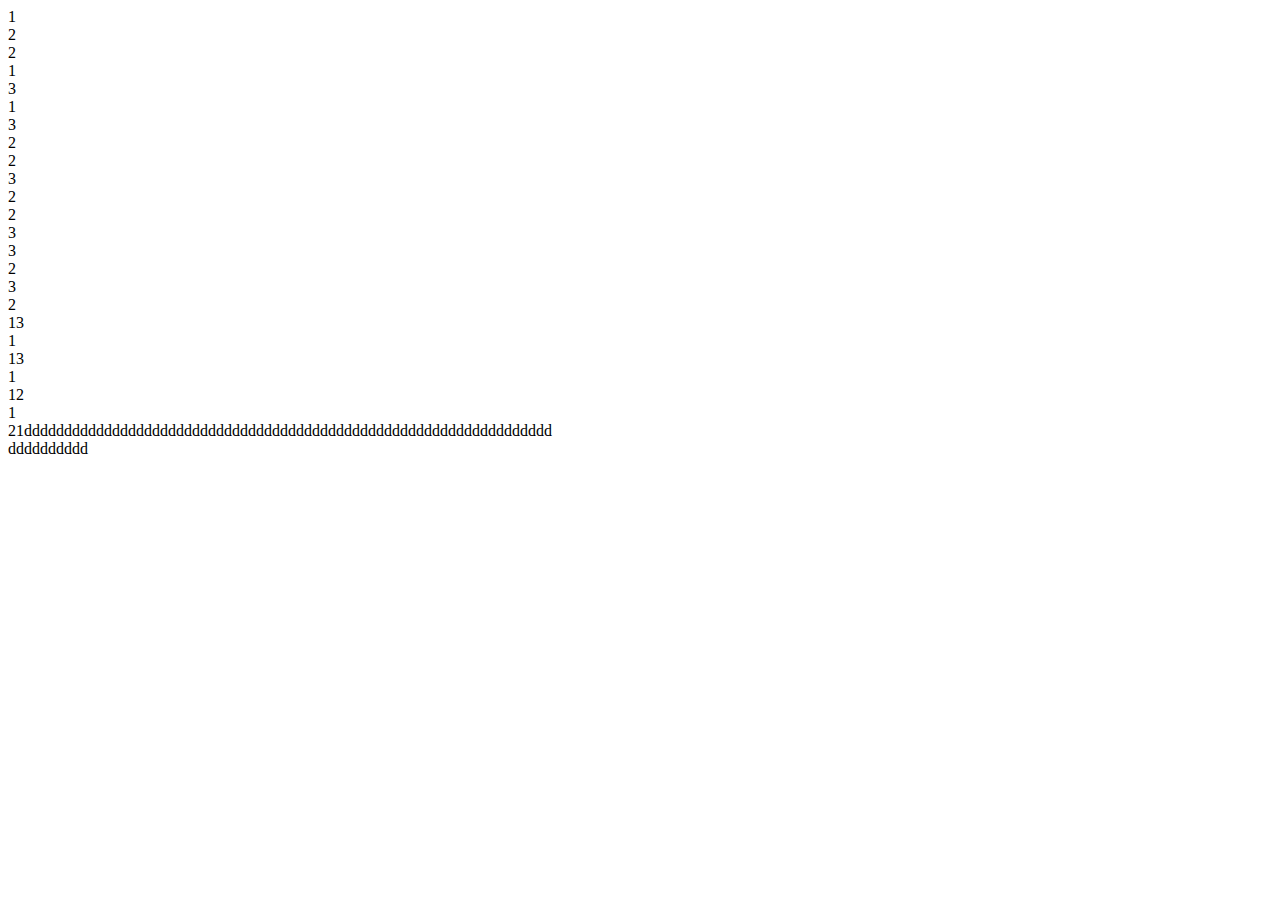
==== aboutme.html @ 9141343a "Signed-off-by: Y-git <765015937@qq.com>" ====
<!DOCTYPE html><!--[if IE]>  <html class="ie"> <![endif]-->
<html>
	<head>
		<meta charset="utf-8" />
		<title>
		</title>
		<link rel="stylesheet" type="text/css" href="073120005157_files/style.css" />
	</head>
	<body>
		<div class="stl_02">
			<div class="view">
				<div class="stl_03 stl_04">
					<div class="stl_01" style="top:6.1321em; left:7.502em;"><span class="stl_05 stl_06 stl_07">1</span></div>
					<div class="stl_01" style="top:6.1321em; left:7.962em;"><span class="stl_05 stl_06 stl_07">2</span></div>
					<div class="stl_01" style="top:7.4321em; left:7.962em;"><span class="stl_05 stl_06 stl_07">2</span></div>
					<div class="stl_01" style="top:7.4321em; left:7.502em;"><span class="stl_05 stl_06 stl_07">1</span></div>
					<div class="stl_01" style="top:10.0322em; left:7.502em;"><span class="stl_05 stl_06 stl_07">3</span></div>
					<div class="stl_01" style="top:11.3347em; left:7.502em;"><span class="stl_05 stl_06 stl_07">1</span></div>
					<div class="stl_01" style="top:12.6347em; left:7.502em;"><span class="stl_05 stl_06 stl_07">3</span></div>
					<div class="stl_01" style="top:13.9347em; left:7.502em;"><span class="stl_05 stl_06 stl_07">2</span></div>
					<div class="stl_01" style="top:15.2347em; left:7.502em;"><span class="stl_05 stl_06 stl_07">2</span></div>
					<div class="stl_01" style="top:16.5347em; left:7.502em;"><span class="stl_05 stl_06 stl_07">3</span></div>
					<div class="stl_01" style="top:17.8363em; left:7.502em;"><span class="stl_05 stl_06 stl_07">2</span></div>
					<div class="stl_01" style="top:19.1363em; left:7.502em;"><span class="stl_05 stl_06 stl_07">2</span></div>
					<div class="stl_01" style="top:20.4363em; left:7.502em;"><span class="stl_05 stl_06 stl_07">3</span></div>
					<div class="stl_01" style="top:21.7363em; left:7.502em;"><span class="stl_05 stl_06 stl_07">3</span></div>
					<div class="stl_01" style="top:23.0363em; left:7.502em;"><span class="stl_05 stl_06 stl_07">2</span></div>
					<div class="stl_01" style="top:24.3363em; left:7.502em;"><span class="stl_05 stl_06 stl_07">3</span></div>
					<div class="stl_01" style="top:11.3347em; left:7.962em;"><span class="stl_05 stl_06 stl_07">2</span></div>
					<div class="stl_01" style="top:13.9347em; left:7.962em;"><span class="stl_05 stl_06 stl_08">13 &nbsp;</span></div>
					<div class="stl_01" style="top:15.2347em; left:7.962em;"><span class="stl_05 stl_06 stl_07">1</span></div>
					<div class="stl_01" style="top:17.8363em; left:7.962em;"><span class="stl_05 stl_06 stl_08">13 &nbsp;</span></div>
					<div class="stl_01" style="top:19.1363em; left:7.962em;"><span class="stl_05 stl_06 stl_07">1</span></div>
					<div class="stl_01" style="top:20.4363em; left:7.962em;"><span class="stl_05 stl_06 stl_08">12 &nbsp;</span></div>
					<div class="stl_01" style="top:23.0363em; left:7.962em;"><span class="stl_05 stl_06 stl_07">1</span></div>
					<div class="stl_01" style="top:24.3363em; left:7.962em;"><span class="stl_05 stl_06 stl_09">21dddddddddddddddddddddddddddddddddddddddddddddddddddddddddddddddddd &nbsp;</span></div>
					<div class="stl_01" style="top:25.6388em; left:7.502em;"><span class="stl_05 stl_06 stl_10">dddddddddd &nbsp;</span></div>
				</div>
			</div>
		</div>
	</body>
</html>
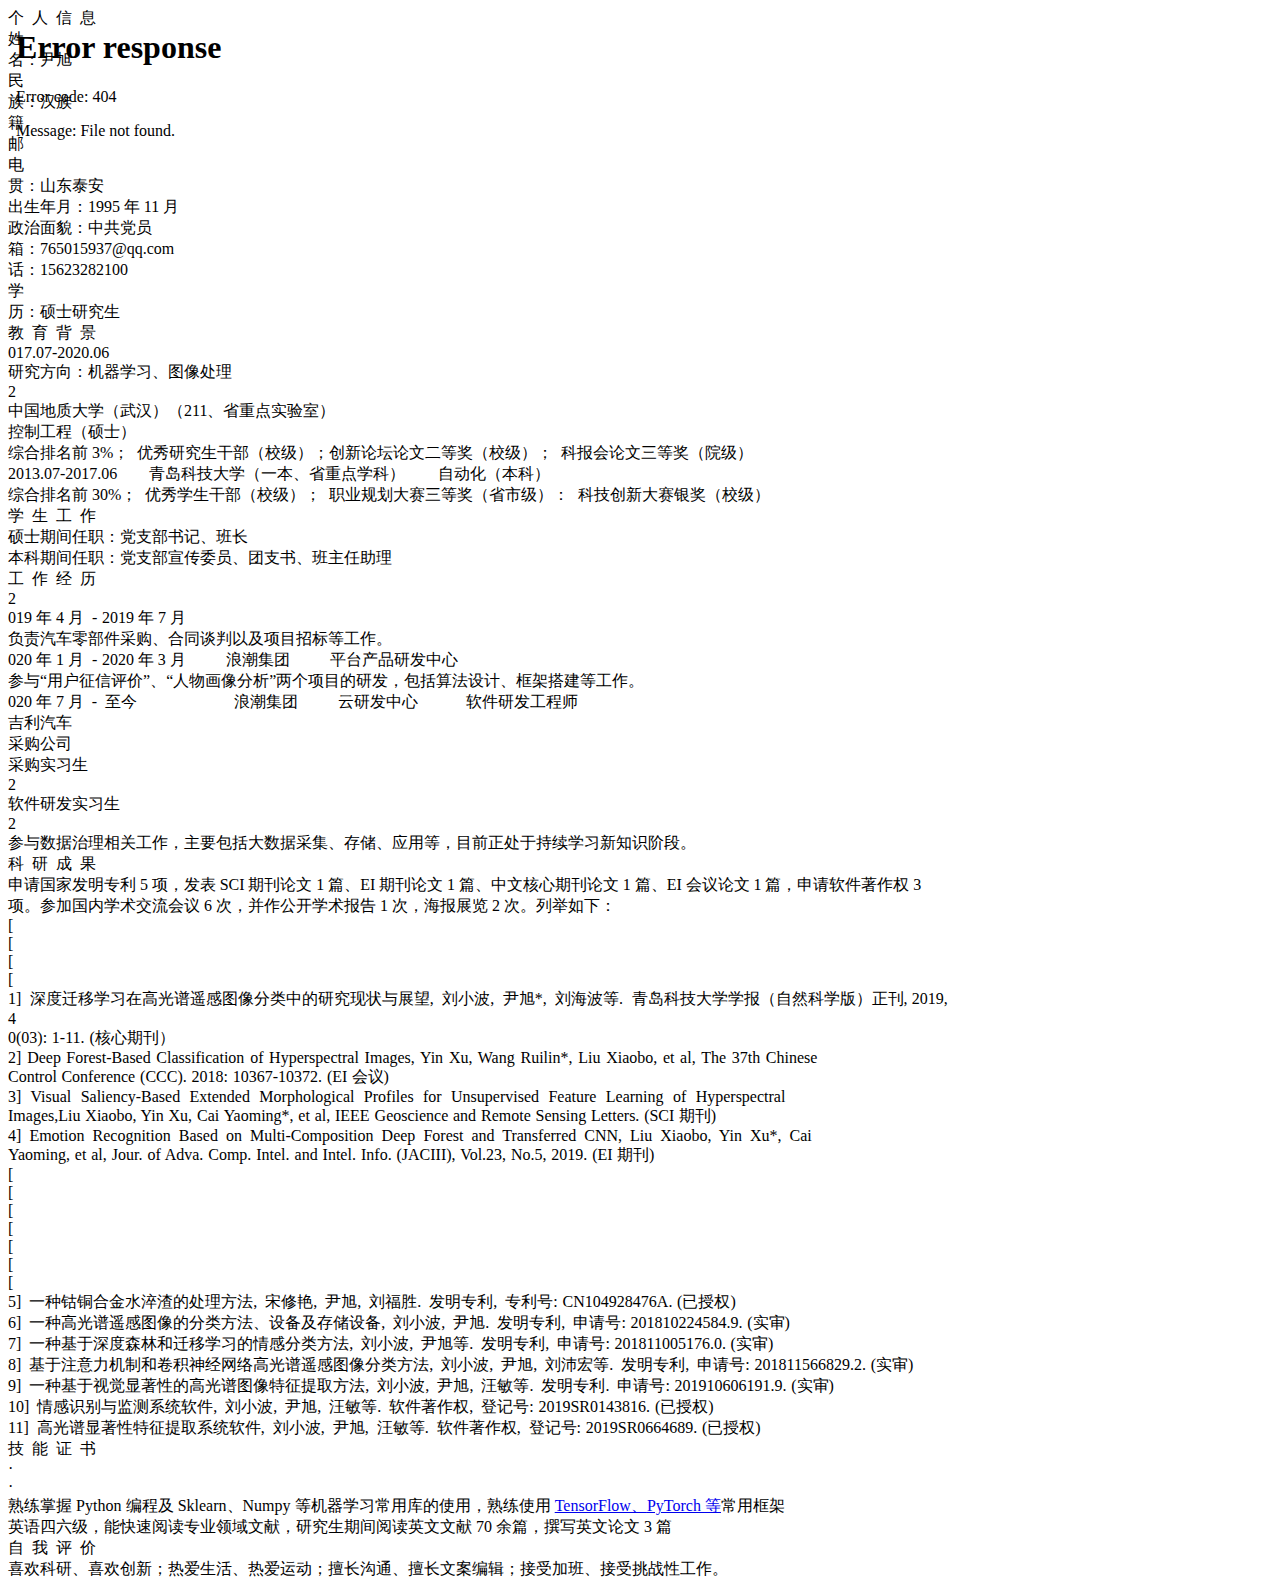
==== commit 7ca3b22e: "基本完整版" ====
--- a/aboutme.html
+++ b/aboutme.html
@@ -1,42 +1,100 @@
-<!DOCTYPE html><!--[if IE]>  <html class="ie"> <![endif]-->
-<html>
-	<head>
-		<meta charset="utf-8" />
+<!DOCTYPE html>
+<!-- saved from url=(0048)file:///C:/Users/yinxu/Desktop/081509113891.html -->
+<html><head><meta http-equiv="Content-Type" content="text/html; charset=UTF-8">
+		
 		<title>
 		</title>
-		<link rel="stylesheet" type="text/css" href="073120005157_files/style.css" />
+		<link rel="stylesheet" type="text/css" href="./aboutme_files/style.css">
 	</head>
 	<body>
 		<div class="stl_02">
+			<div class="stl_03">
+				<object data="./aboutme_files/img_02.svg" type="image/svg+xml" class="stl_04" style="position:absolute; width:49.5833em; height:70.0833em;">
+					<embed src="081509113891_files/img_02.svg" type="image/svg+xml" class="stl_04">
+				</object>
+			</div>
 			<div class="view">
-				<div class="stl_03 stl_04">
-					<div class="stl_01" style="top:6.1321em; left:7.502em;"><span class="stl_05 stl_06 stl_07">1</span></div>
-					<div class="stl_01" style="top:6.1321em; left:7.962em;"><span class="stl_05 stl_06 stl_07">2</span></div>
-					<div class="stl_01" style="top:7.4321em; left:7.962em;"><span class="stl_05 stl_06 stl_07">2</span></div>
-					<div class="stl_01" style="top:7.4321em; left:7.502em;"><span class="stl_05 stl_06 stl_07">1</span></div>
-					<div class="stl_01" style="top:10.0322em; left:7.502em;"><span class="stl_05 stl_06 stl_07">3</span></div>
-					<div class="stl_01" style="top:11.3347em; left:7.502em;"><span class="stl_05 stl_06 stl_07">1</span></div>
-					<div class="stl_01" style="top:12.6347em; left:7.502em;"><span class="stl_05 stl_06 stl_07">3</span></div>
-					<div class="stl_01" style="top:13.9347em; left:7.502em;"><span class="stl_05 stl_06 stl_07">2</span></div>
-					<div class="stl_01" style="top:15.2347em; left:7.502em;"><span class="stl_05 stl_06 stl_07">2</span></div>
-					<div class="stl_01" style="top:16.5347em; left:7.502em;"><span class="stl_05 stl_06 stl_07">3</span></div>
-					<div class="stl_01" style="top:17.8363em; left:7.502em;"><span class="stl_05 stl_06 stl_07">2</span></div>
-					<div class="stl_01" style="top:19.1363em; left:7.502em;"><span class="stl_05 stl_06 stl_07">2</span></div>
-					<div class="stl_01" style="top:20.4363em; left:7.502em;"><span class="stl_05 stl_06 stl_07">3</span></div>
-					<div class="stl_01" style="top:21.7363em; left:7.502em;"><span class="stl_05 stl_06 stl_07">3</span></div>
-					<div class="stl_01" style="top:23.0363em; left:7.502em;"><span class="stl_05 stl_06 stl_07">2</span></div>
-					<div class="stl_01" style="top:24.3363em; left:7.502em;"><span class="stl_05 stl_06 stl_07">3</span></div>
-					<div class="stl_01" style="top:11.3347em; left:7.962em;"><span class="stl_05 stl_06 stl_07">2</span></div>
-					<div class="stl_01" style="top:13.9347em; left:7.962em;"><span class="stl_05 stl_06 stl_08">13 &nbsp;</span></div>
-					<div class="stl_01" style="top:15.2347em; left:7.962em;"><span class="stl_05 stl_06 stl_07">1</span></div>
-					<div class="stl_01" style="top:17.8363em; left:7.962em;"><span class="stl_05 stl_06 stl_08">13 &nbsp;</span></div>
-					<div class="stl_01" style="top:19.1363em; left:7.962em;"><span class="stl_05 stl_06 stl_07">1</span></div>
-					<div class="stl_01" style="top:20.4363em; left:7.962em;"><span class="stl_05 stl_06 stl_08">12 &nbsp;</span></div>
-					<div class="stl_01" style="top:23.0363em; left:7.962em;"><span class="stl_05 stl_06 stl_07">1</span></div>
-					<div class="stl_01" style="top:24.3363em; left:7.962em;"><span class="stl_05 stl_06 stl_09">21dddddddddddddddddddddddddddddddddddddddddddddddddddddddddddddddddd &nbsp;</span></div>
-					<div class="stl_01" style="top:25.6388em; left:7.502em;"><span class="stl_05 stl_06 stl_10">dddddddddd &nbsp;</span></div>
+				<div class="stl_05 stl_06">
+					<div class="stl_01" style="top:2.5244em; left:3.4799em;"><span class="stl_07 stl_08 stl_09" style="word-spacing:0.2575em;">个 人 信 息 &nbsp;</span></div>
+					<div class="stl_01" style="top:4.2544em; left:2.89em;"><span class="stl_10 stl_08 stl_09">姓</span></div>
+					<div class="stl_01" style="top:4.2544em; left:5.39em;"><span class="stl_10 stl_08 stl_11">名：</span><span class="stl_12 stl_08 stl_11">尹旭 &nbsp;</span></div>
+					<div class="stl_01" style="top:4.2544em; left:16.64em;"><span class="stl_10 stl_08 stl_09">民</span></div>
+					<div class="stl_01" style="top:4.2544em; left:19.14em;"><span class="stl_10 stl_08 stl_11">族：</span><span class="stl_12 stl_08 stl_11">汉族 &nbsp;</span></div>
+					<div class="stl_01" style="top:4.2544em; left:29.14em;"><span class="stl_10 stl_08 stl_09">籍</span></div>
+					<div class="stl_01" style="top:5.9444em; left:29.15em;"><span class="stl_10 stl_08 stl_09">邮</span></div>
+					<div class="stl_01" style="top:7.6344em; left:29.14em;"><span class="stl_10 stl_08 stl_09">电</span></div>
+					<div class="stl_01" style="top:4.2544em; left:31.64em;"><span class="stl_10 stl_08 stl_13">贯：</span><span class="stl_12 stl_08 stl_13">山东泰安 &nbsp;</span></div>
+					<div class="stl_01" style="top:5.9444em; left:2.89em;"><span class="stl_10 stl_08 stl_14" style="word-spacing:-0.0078em;">出生年月：</span><span class="stl_12 stl_08 stl_14" style="word-spacing:-0.0078em;">1995 年 11 月 &nbsp;</span></div>
+					<div class="stl_01" style="top:5.9444em; left:16.65em;"><span class="stl_10 stl_08 stl_15">政治面貌：</span><span class="stl_12 stl_08 stl_15">中共党员 &nbsp;</span></div>
+					<div class="stl_01" style="top:5.9444em; left:31.65em;"><span class="stl_10 stl_08 stl_16">箱：</span><span class="stl_12 stl_08 stl_16">765015937@qq.com &nbsp;</span></div>
+					<div class="stl_01" style="top:7.6344em; left:31.64em;"><span class="stl_10 stl_08 stl_17">话：</span><span class="stl_12 stl_08 stl_17">15623282100 &nbsp;</span></div>
+					<div class="stl_01" style="top:7.6344em; left:2.89em;"><span class="stl_10 stl_08 stl_09">学</span></div>
+					<div class="stl_01" style="top:7.6344em; left:5.39em;"><span class="stl_10 stl_08 stl_11">历：</span><span class="stl_12 stl_08 stl_11">硕士研究生 &nbsp;</span></div>
+					<div class="stl_01" style="top:9.6643em; left:3.47em;"><span class="stl_07 stl_08 stl_09" style="word-spacing:0.2575em;">教 育 背 景 &nbsp;</span></div>
+					<div class="stl_01" style="top:11.4944em; left:3.4em;"><span class="stl_10 stl_08 stl_18">017.07-2020.06 &nbsp;</span></div>
+					<div class="stl_01" style="top:7.6344em; left:16.64em;"><span class="stl_10 stl_08 stl_19">研究方向：</span><span class="stl_12 stl_08 stl_19">机器学习、图像处理 &nbsp;</span></div>
+					<div class="stl_01" style="top:11.4944em; left:2.89em;"><span class="stl_10 stl_08 stl_09">2</span></div>
+					<div class="stl_01" style="top:11.4944em; left:11.56em;"><span class="stl_10 stl_08 stl_20">中国地质大学（武汉）（211、省重点实验室） &nbsp;</span></div>
+					<div class="stl_01" style="top:11.4944em; left:30.6em;"><span class="stl_10 stl_08 stl_21">控制工程（硕士） &nbsp;</span></div>
+					<div class="stl_01" style="top:13.1508em; left:2.89em;"><span class="stl_22 stl_08 stl_23" style="word-spacing:0.0037em;">综合排名前 3%；</span><span class="stl_22 stl_08 stl_23" style="word-spacing:0.2504em;"> 优秀研究生干部（校级）；创新论坛论文二等奖（校级）；</span><span class="stl_22 stl_08 stl_23" style="word-spacing:0.2504em;"> 科报会论文三等奖（院级） &nbsp;</span></div>
+					<div class="stl_01" style="top:14.7244em; left:2.89em;"><span class="stl_10 stl_08 stl_24" style="word-spacing:1.7562em;">2013.07-2017.06 青岛科技大学（一本、省重点学科） 自动化（本科） &nbsp;</span></div>
+					<div class="stl_01" style="top:16.3708em; left:2.89em;"><span class="stl_22 stl_08 stl_23" style="word-spacing:0.0037em;">综合排名前 30%；</span><span class="stl_22 stl_08 stl_23" style="word-spacing:0.2527em;"> 优秀学生干部（校级）； 职业规划大赛三等奖（省市级）：</span><span class="stl_22 stl_08 stl_23" style="word-spacing:0.2527em;"> 科技创新大赛银奖（校级） &nbsp;</span></div>
+					<div class="stl_01" style="top:18.2244em; left:3.47em;"><span class="stl_07 stl_08 stl_09" style="word-spacing:0.2575em;">学 生 工 作 &nbsp;</span></div>
+					<div class="stl_01" style="top:20.0244em; left:2.97em;"><span class="stl_10 stl_08 stl_21">硕士期间任职：</span><span class="stl_12 stl_08 stl_21">党支部书记、班长 &nbsp;</span></div>
+					<div class="stl_01" style="top:20.0244em; left:21.3em;"><span class="stl_10 stl_08 stl_14">本科期间任职：</span><span class="stl_12 stl_08 stl_14">党支部宣传委员、团支书、班主任助理 &nbsp;</span></div>
+					<div class="stl_01" style="top:21.9044em; left:3.4299em;"><span class="stl_07 stl_08 stl_09" style="word-spacing:0.2575em;">工 作 经 历 &nbsp;</span></div>
+					<div class="stl_01" style="top:23.6643em; left:2.89em;"><span class="stl_10 stl_08 stl_09">2</span></div>
+					<div class="stl_01" style="top:23.6643em; left:3.4em;"><span class="stl_10 stl_08 stl_25" style="word-spacing:-0.0046em;">019 年</span><span class="stl_10 stl_08 stl_25" style="word-spacing:0.01em;"> 4</span><span class="stl_10 stl_08 stl_25" style="word-spacing:-0.0047em;"> 月</span><span class="stl_10 stl_08 stl_25" style="word-spacing:0.2512em;"> -</span><span class="stl_10 stl_08 stl_25" style="word-spacing:0.0427em;"> 2019</span><span class="stl_10 stl_08 stl_25" style="word-spacing:-0.0045em;"> 年</span><span class="stl_10 stl_08 stl_25" style="word-spacing:-0.0022em;"> 7</span><span class="stl_10 stl_08 stl_25" style="word-spacing:-0.0022em;"> 月 &nbsp;</span></div>
+					<div class="stl_01" style="top:25.3544em; left:2.89em;"><span class="stl_12 stl_08 stl_26">负责汽车零部件采购、合同谈判以及项目招标等工作。 &nbsp;</span></div>
+					<div class="stl_01" style="top:27.0344em; left:3.4em;"><span class="stl_10 stl_08 stl_27" style="word-spacing:-0.0065em;">020 年</span><span class="stl_10 stl_08 stl_27" style="word-spacing:0.0081em;"> 1</span><span class="stl_10 stl_08 stl_27" style="word-spacing:-0.0066em;"> 月</span><span class="stl_10 stl_08 stl_27" style="word-spacing:0.2493em;"> -</span><span class="stl_10 stl_08 stl_27" style="word-spacing:0.0408em;"> 2020</span><span class="stl_10 stl_08 stl_27" style="word-spacing:-0.0064em;"> 年</span><span class="stl_10 stl_08 stl_27" style="word-spacing:-0.004em;"> 3</span><span class="stl_10 stl_08 stl_27" style="word-spacing:0.0056em;"> 月</span><span class="stl_10 stl_08 stl_27" style="word-spacing:2.2574em;"> 浪潮集团</span><span class="stl_10 stl_08 stl_27" style="word-spacing:2.2574em;"> 平台产品研发中心 &nbsp;</span></div>
+					<div class="stl_01" style="top:28.7244em; left:2.89em;"><span class="stl_12 stl_08 stl_28">参与“用户征信评价”、“人物画像分析”两个项目的研发，包括算法设计、框架搭建等工作。 &nbsp;</span></div>
+					<div class="stl_01" style="top:30.4143em; left:3.4em;"><span class="stl_10 stl_08 stl_21" style="word-spacing:-0.007em;">020 年</span><span class="stl_10 stl_08 stl_21" style="word-spacing:0.0075em;"> 7</span><span class="stl_10 stl_08 stl_21" style="word-spacing:-0.0072em;"> 月</span><span class="stl_10 stl_08 stl_21" style="word-spacing:0.2471em;"> - 至今</span><span class="stl_10 stl_08 stl_21" style="word-spacing:5.7845em;"> 浪潮集团</span><span class="stl_10 stl_08 stl_21" style="word-spacing:2.2508em;"> 云研发中心</span><span class="stl_10 stl_08 stl_21" style="word-spacing:2.7697em;"> 软件研发工程师 &nbsp;</span></div>
+					<div class="stl_01" style="top:23.6643em; left:15.72em;"><span class="stl_10 stl_08 stl_11">吉利汽车 &nbsp;</span></div>
+					<div class="stl_01" style="top:23.6643em; left:21.14em;"><span class="stl_10 stl_08 stl_11">采购公司 &nbsp;</span></div>
+					<div class="stl_01" style="top:23.6643em; left:26.97em;"><span class="stl_10 stl_08 stl_24">采购实习生 &nbsp;</span></div>
+					<div class="stl_01" style="top:27.0344em; left:2.89em;"><span class="stl_10 stl_08 stl_09">2</span></div>
+					<div class="stl_01" style="top:27.0344em; left:30.31em;"><span class="stl_10 stl_08 stl_11">软件研发实习生 &nbsp;</span></div>
+					<div class="stl_01" style="top:30.4143em; left:2.89em;"><span class="stl_10 stl_08 stl_09">2</span></div>
+					<div class="stl_01" style="top:32.1044em; left:2.89em;"><span class="stl_12 stl_08 stl_11">参与数据治理相关工作，主要包括大数据采集、存储、应用等，目前正处于持续学习新知识阶段。 &nbsp;</span></div>
+					<div class="stl_01" style="top:33.9643em; left:3.4299em;"><span class="stl_07 stl_08 stl_09" style="word-spacing:0.2575em;">科 研 成 果 &nbsp;</span></div>
+					<div class="stl_01" style="top:35.7107em; left:2.89em;"><span class="stl_29 stl_08 stl_30" style="word-spacing:-0.0074em;">申请国家发明专利 5 项，发表 SCI 期刊论文 1 篇、EI 期刊论文 1 篇、中文核心期刊论文 1 篇、EI 会议论文 1 篇，申请软件著作权 3 &nbsp;</span></div>
+					<div class="stl_01" style="top:37.0008em; left:2.89em;"><span class="stl_29 stl_08 stl_09" style="word-spacing:-0.0006em;">项。参加国内学术交流会议 6 次，并作公开学术报告 1 次，海报展览 2 次。列举如下： &nbsp;</span></div>
+					<div class="stl_01" style="top:38.5508em; left:2.89em;"><span class="stl_22 stl_08 stl_09">[</span></div>
+					<div class="stl_01" style="top:41.4008em; left:2.89em;"><span class="stl_22 stl_08 stl_09">[</span></div>
+					<div class="stl_01" style="top:44.2607em; left:2.89em;"><span class="stl_22 stl_08 stl_09">[</span></div>
+					<div class="stl_01" style="top:47.1208em; left:2.89em;"><span class="stl_22 stl_08 stl_09">[</span></div>
+					<div class="stl_01" style="top:38.5508em; left:3.14em;"><span class="stl_22 stl_08 stl_31" style="word-spacing:0.2773em;">1] </span><span class="stl_29 stl_08 stl_31" style="word-spacing:0.2773em;">深度迁移学习在高光谱遥感图像分类中的研究现状与展望</span><span class="stl_22 stl_08 stl_31" style="word-spacing:0.2773em;">, 刘小波, 尹旭*, 刘海波等. 青岛科技大学学报（自然科学版）正刊,</span><span class="stl_22 stl_08 stl_31" style="word-spacing:0.0159em;"> 2019, &nbsp;</span></div>
+					<div class="stl_01" style="top:39.8508em; left:4.39em;"><span class="stl_22 stl_08 stl_09">4</span></div>
+					<div class="stl_01" style="top:39.8508em; left:4.83em;"><span class="stl_22 stl_08 stl_32" style="word-spacing:0.0437em;">0(03): 1-11.</span><span class="stl_22 stl_08 stl_32" style="word-spacing:0.057em;"> (核心期刊） &nbsp;</span></div>
+					<div class="stl_01" style="top:41.4008em; left:3.14em;"><span class="stl_22 stl_08 stl_33" style="word-spacing:0.1123em;">2] </span><span class="stl_29 stl_08 stl_33" style="word-spacing:0.1123em;">Deep</span><span class="stl_29 stl_08 stl_33" style="word-spacing:0.087em;"> Forest-Based</span><span class="stl_29 stl_08 stl_33" style="word-spacing:0.1021em;"> Classification</span><span class="stl_29 stl_08 stl_33" style="word-spacing:0.1187em;"> of</span><span class="stl_29 stl_08 stl_33" style="word-spacing:0.0943em;"> Hyperspectral</span><span class="stl_29 stl_08 stl_33" style="word-spacing:0.111em;"> Images</span><span class="stl_22 stl_08 stl_33" style="word-spacing:0.111em;">, Yin Xu,</span><span class="stl_22 stl_08 stl_33" style="word-spacing:0.099em;"> Wang</span><span class="stl_22 stl_08 stl_33" style="word-spacing:0.1119em;"> Ruilin*, Liu Xiaobo,</span><span class="stl_22 stl_08 stl_33" style="word-spacing:0.0997em;"> et al,</span><span class="stl_22 stl_08 stl_33" style="word-spacing:0.1089em;"> The 37th</span><span class="stl_22 stl_08 stl_33" style="word-spacing:0.0972em;"> Chinese &nbsp;</span></div>
+					<div class="stl_01" style="top:42.7007em; left:4.39em;"><span class="stl_22 stl_08 stl_34" style="word-spacing:0.035em;">Control Conference</span><span class="stl_22 stl_08 stl_34" style="word-spacing:0.054em;"> (CCC).</span><span class="stl_22 stl_08 stl_34" style="word-spacing:0.047em;"> 2018: 10367-10372.</span><span class="stl_22 stl_08 stl_34" style="word-spacing:0.0605em;"> (EI</span><span class="stl_22 stl_08 stl_34" style="word-spacing:0.007em;"> 会议) &nbsp;</span></div>
+					<div class="stl_01" style="top:44.2607em; left:3.14em;"><span class="stl_22 stl_08 stl_35" style="word-spacing:0.3369em;">3] </span><span class="stl_29 stl_08 stl_35" style="word-spacing:0.3369em;">Visual Saliency-Based Extended Morphological Profiles for Unsupervised Feature Learning of Hyperspectral &nbsp;</span></div>
+					<div class="stl_01" style="top:45.5607em; left:4.39em;"><span class="stl_29 stl_08 stl_36" style="word-spacing:0.0587em;">Images</span><span class="stl_22 stl_08 stl_36" style="word-spacing:0.0587em;">,Liu Xiaobo,</span><span class="stl_22 stl_08 stl_36" style="word-spacing:0.0464em;"> Yin Xu,</span><span class="stl_22 stl_08 stl_36" style="word-spacing:0.0615em;"> Cai Yaoming*,</span><span class="stl_22 stl_08 stl_36" style="word-spacing:0.048em;"> et al, IEEE</span><span class="stl_22 stl_08 stl_36" style="word-spacing:0.0584em;"> Geoscience</span><span class="stl_22 stl_08 stl_36" style="word-spacing:0.041em;"> and</span><span class="stl_22 stl_08 stl_36" style="word-spacing:0.0619em;"> Remote</span><span class="stl_22 stl_08 stl_36" style="word-spacing:0.0409em;"> Sensing</span><span class="stl_22 stl_08 stl_36" style="word-spacing:0.0482em;"> Letters. (SCI</span><span class="stl_22 stl_08 stl_36" style="word-spacing:0.0209em;"> 期刊) &nbsp;</span></div>
+					<div class="stl_01" style="top:47.1208em; left:3.14em;"><span class="stl_22 stl_08 stl_37" style="word-spacing:0.2529em;">4] </span><span class="stl_29 stl_08 stl_37" style="word-spacing:0.2529em;">Emotion Recognition Based on Multi-Composition Deep Forest</span><span class="stl_29 stl_08 stl_37" style="word-spacing:0.2503em;"> and Transferred CNN</span><span class="stl_22 stl_08 stl_37" style="word-spacing:0.2503em;">, Liu Xiaobo, Yin Xu*,</span><span class="stl_22 stl_08 stl_37" style="word-spacing:0.2503em;"> Cai &nbsp;</span></div>
+					<div class="stl_01" style="top:48.4208em; left:4.39em;"><span class="stl_22 stl_08 stl_38" style="word-spacing:0.0544em;">Yaoming, et al,</span><span class="stl_22 stl_08 stl_38" style="word-spacing:0.0669em;"> Jour.</span><span class="stl_22 stl_08 stl_38" style="word-spacing:0.0537em;"> of Adva. Comp. Intel.</span><span class="stl_22 stl_08 stl_38" style="word-spacing:0.0669em;"> and</span><span class="stl_22 stl_08 stl_38" style="word-spacing:0.0547em;"> Intel.</span><span class="stl_22 stl_08 stl_38" style="word-spacing:0.0668em;"> Info.</span><span class="stl_22 stl_08 stl_38" style="word-spacing:0.0537em;"> (JACIII), Vol.23, No.5, 2019. (EI</span><span class="stl_22 stl_08 stl_38" style="word-spacing:0.0136em;"> 期刊) &nbsp;</span></div>
+					<div class="stl_01" style="top:49.9807em; left:2.89em;"><span class="stl_22 stl_08 stl_09">[</span></div>
+					<div class="stl_01" style="top:51.5407em; left:2.89em;"><span class="stl_22 stl_08 stl_09">[</span></div>
+					<div class="stl_01" style="top:53.1008em; left:2.89em;"><span class="stl_22 stl_08 stl_09">[</span></div>
+					<div class="stl_01" style="top:54.6508em; left:2.89em;"><span class="stl_22 stl_08 stl_09">[</span></div>
+					<div class="stl_01" style="top:56.2107em; left:2.89em;"><span class="stl_22 stl_08 stl_09">[</span></div>
+					<div class="stl_01" style="top:57.7708em; left:2.89em;"><span class="stl_22 stl_08 stl_09">[</span></div>
+					<div class="stl_01" style="top:59.3307em; left:2.89em;"><span class="stl_22 stl_08 stl_09">[</span></div>
+					<div class="stl_01" style="top:49.9807em; left:3.14em;"><span class="stl_22 stl_08 stl_39" style="word-spacing:0.2492em;">5] </span><span class="stl_29 stl_08 stl_39" style="word-spacing:0.2492em;">一种钴铜合金水淬渣的处理方法</span><span class="stl_22 stl_08 stl_39" style="word-spacing:0.2492em;">, 宋修艳, 尹旭, 刘福胜. 发明专利, 专利号:</span><span class="stl_22 stl_08 stl_39" style="word-spacing:0.056em;"> CN104928476A.</span><span class="stl_22 stl_08 stl_39" style="word-spacing:0.0429em;"> (已授权) &nbsp;</span></div>
+					<div class="stl_01" style="top:51.5407em; left:3.14em;"><span class="stl_22 stl_08 stl_09" style="word-spacing:0.2506em;">6] </span><span class="stl_29 stl_08 stl_09" style="word-spacing:0.2506em;">一种高光谱遥感图像的分类方法、设备及存储设备</span><span class="stl_22 stl_08 stl_09" style="word-spacing:0.2506em;">, 刘小波, 尹旭. 发明专利, 申请号:</span><span class="stl_22 stl_08 stl_09" style="word-spacing:0.0428em;"> 201810224584.9.</span><span class="stl_22 stl_08 stl_09" style="word-spacing:0.0428em;"> (实审) &nbsp;</span></div>
+					<div class="stl_01" style="top:53.1008em; left:3.14em;"><span class="stl_22 stl_08 stl_09" style="word-spacing:0.2506em;">7] </span><span class="stl_29 stl_08 stl_09" style="word-spacing:0.2506em;">一种基于深度森林和迁移学习的情感分类方法</span><span class="stl_22 stl_08 stl_09" style="word-spacing:0.2506em;">, 刘小波, 尹旭等. 发明专利, 申请号:</span><span class="stl_22 stl_08 stl_09" style="word-spacing:0.0428em;"> 201811005176.0.</span><span class="stl_22 stl_08 stl_09" style="word-spacing:0.0428em;"> (实审) &nbsp;</span></div>
+					<div class="stl_01" style="top:54.6508em; left:3.14em;"><span class="stl_22 stl_08 stl_09" style="word-spacing:0.2492em;">8] </span><span class="stl_29 stl_08 stl_09" style="word-spacing:0.2492em;">基于注意力机制和卷积神经网络高光谱遥感图像分类方法</span><span class="stl_22 stl_08 stl_09" style="word-spacing:0.2492em;">, 刘小波, 尹旭, 刘沛宏等. 发明专利, 申请号:</span><span class="stl_22 stl_08 stl_09" style="word-spacing:0.056em;"> 201811566829.2.</span><span class="stl_22 stl_08 stl_09" style="word-spacing:0.0431em;"> (实审) &nbsp;</span></div>
+					<div class="stl_01" style="top:56.2107em; left:3.14em;"><span class="stl_22 stl_08 stl_09" style="word-spacing:0.2506em;">9] </span><span class="stl_29 stl_08 stl_09" style="word-spacing:0.2506em;">一种基于视觉显著性的高光谱图像特征提取方法</span><span class="stl_22 stl_08 stl_09" style="word-spacing:0.2506em;">, 刘小波, 尹旭</span><span class="stl_29 stl_08 stl_09" style="word-spacing:0.2506em;">, </span><span class="stl_22 stl_08 stl_09" style="word-spacing:0.2506em;">汪敏等. 发明专利. 申请号:</span><span class="stl_22 stl_08 stl_09" style="word-spacing:0.0425em;"> 201910606191.9.</span><span class="stl_22 stl_08 stl_09" style="word-spacing:0.0425em;"> (实审) &nbsp;</span></div>
+					<div class="stl_01" style="top:57.7708em; left:3.14em;"><span class="stl_22 stl_08 stl_09" style="word-spacing:0.2493em;">10] </span><span class="stl_29 stl_08 stl_09" style="word-spacing:0.2493em;">情感识别与监测系统软件</span><span class="stl_22 stl_08 stl_09" style="word-spacing:0.2493em;">, 刘小波, 尹旭, 汪敏等. 软件著作权, 登记号:</span><span class="stl_22 stl_08 stl_09" style="word-spacing:0.0427em;"> 2019SR0143816.</span><span class="stl_22 stl_08 stl_09" style="word-spacing:0.0565em;"> (已授权) &nbsp;</span></div>
+					<div class="stl_01" style="top:59.3307em; left:3.14em;"><span class="stl_22 stl_08 stl_40" style="word-spacing:0.2488em;">11] </span><span class="stl_29 stl_08 stl_40" style="word-spacing:0.2488em;">高光谱显著性特征提取系统软件</span><span class="stl_22 stl_08 stl_40" style="word-spacing:0.2488em;">, 刘小波, 尹旭, 汪敏等. 软件著作权, 登记号:</span><span class="stl_22 stl_08 stl_40" style="word-spacing:0.0422em;"> 2019SR0664689.</span><span class="stl_22 stl_08 stl_40" style="word-spacing:0.0422em;"> (已授权) &nbsp;</span></div>
+					<div class="stl_01" style="top:61.0943em; left:3.47em;"><span class="stl_07 stl_08 stl_09" style="word-spacing:0.2575em;">技 能 证 书 &nbsp;</span></div>
+					<div class="stl_01" style="top:62.7208em; left:2.91em;"><span class="stl_29 stl_08 stl_09">·</span></div>
+					<div class="stl_01" style="top:64.0107em; left:2.91em;"><span class="stl_29 stl_08 stl_09">·</span></div>
+					<div class="stl_01" style="top:62.7208em; left:3.62em;"><span class="stl_22 stl_08 stl_41" style="word-spacing:0.0057em;">熟练掌握 </span><span class="stl_29 stl_08 stl_41" style="word-spacing:0.0057em;">Python 编程</span><span class="stl_22 stl_08 stl_41" style="word-spacing:0.0057em;">及 </span><span class="stl_29 stl_08 stl_41" style="word-spacing:0.0057em;">Sklearn、Numpy </span><span class="stl_22 stl_08 stl_41" style="word-spacing:0.0057em;">等机器学习常用库的使用，熟练使用 </span><a href="http://www.baidu.com/link?url=jV81GDoPqtFw6OejlQUu__mM4J77_43J941vROaUFhDJrOC4DjPSZxauw7ejLfZM" target="_blank"><span class="stl_29 stl_08 stl_41" style="word-spacing:0.0057em;">TensorFlow、</span></a><a href="http://www.baidu.com/link?url=l309jBNDFqP-kRtxSa04NFrWylABNiTTizOCjbFXQVm" target="_blank"><span class="stl_29 stl_08 stl_41" style="word-spacing:0.0057em;">PyTorch </span></a><a href="http://www.baidu.com/link?url=l309jBNDFqP-kRtxSa04NFrWylABNiTTizOCjbFXQVm" target="_blank"><span class="stl_22 stl_08 stl_41" style="word-spacing:0.0057em;">等</span></a><span class="stl_22 stl_08 stl_41" style="word-spacing:0.0057em;">常用框架 &nbsp;</span></div>
+					<div class="stl_01" style="top:64.0107em; left:3.62em;"><span class="stl_22 stl_08 stl_42" style="word-spacing:-0.0015em;">英语四六级，能快速阅读专业领域文献，</span><span class="stl_29 stl_08 stl_42" style="word-spacing:-0.0015em;">研究生期间阅读英文文献 70 余篇，撰写英文论文 3 篇 &nbsp;</span></div>
+					<div class="stl_01" style="top:65.5344em; left:3.47em;"><span class="stl_07 stl_08 stl_09" style="word-spacing:0.2575em;">自 我 评 价 &nbsp;</span></div>
+					<div class="stl_01" style="top:67.2007em; left:2.94em;"><span class="stl_29 stl_08 stl_09">喜欢科研、喜欢创新；热爱生活、热爱运动；擅长沟通、擅长文案编辑；接受加班、接受挑战性工作。 &nbsp;</span></div>
 				</div>
 			</div>
 		</div>
-	</body>
-</html>+	
+</body></html>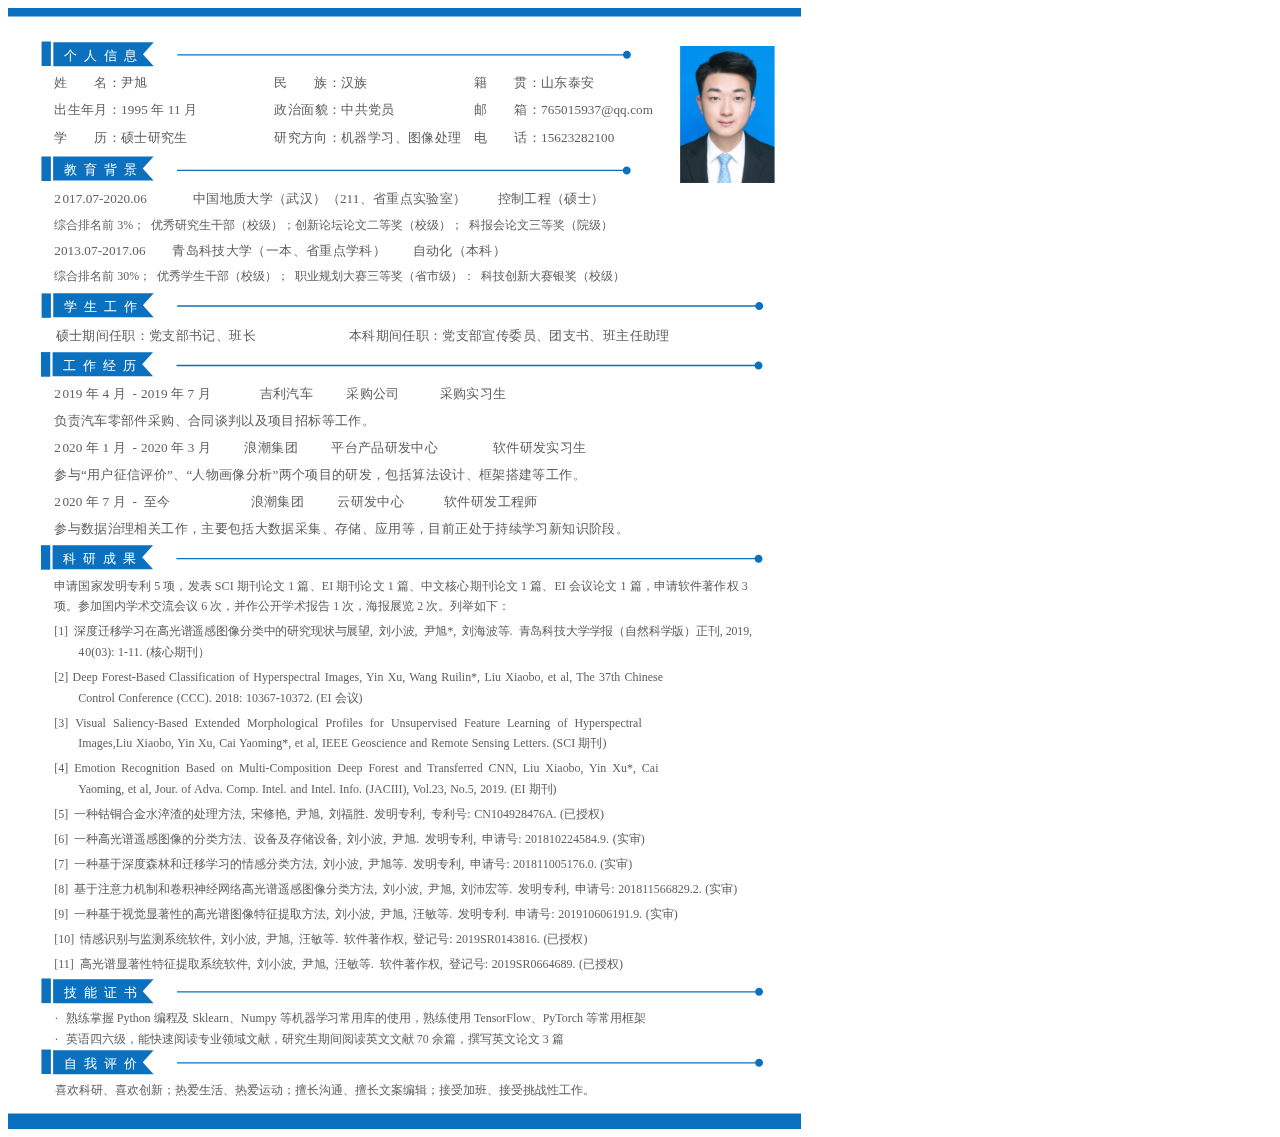
==== commit 3bb5a0a4: "Update aboutme.html" ====
--- a/aboutme.html
+++ b/aboutme.html
@@ -1,4 +1,4 @@
-<!DOCTYPE html>
+<!DOCTYPE html> 
 <!-- saved from url=(0048)file:///C:/Users/yinxu/Desktop/081509113891.html -->
 <html><head><meta http-equiv="Content-Type" content="text/html; charset=UTF-8">
 		
@@ -97,4 +97,4 @@
 			</div>
 		</div>
 	
-</body></html>+</body></html>
--- a/aboutme_files/style.css
+++ b/aboutme_files/style.css
@@ -0,0 +1,292 @@
+sup {
+	position: relative;
+	top: -0.4em;
+	vertical-align: baseline;
+}
+sub {
+	position: relative;
+	top: 0.4em;
+	vertical-align: baseline;
+}
+a:link {text-decoration:none;}
+a:visited {text-decoration:none;}
+@media screen and (min-device-pixel-ratio:0), (-webkit-min-device-pixel-ratio:0), (min--moz-device-pixel-ratio: 0) { .view { font-size:10em; transform:scale(0.1); -moz-transform:scale(0.1); -webkit-transform:scale(0.1); -moz-transform-origin:top left; -webkit-transform-origin:top left; } }
+.layer { }.ie { font-size: 1pt; }
+.ie body { font-size: 12em; }
+.stl_01 {
+	position: absolute;
+	white-space: nowrap;
+}
+.stl_02 {
+	height: 70.08334em;
+	font-size: 1em;
+	margin: 0em;
+	line-height: 0.0em;
+	display: block;
+	border-style: none;
+	width: 49.58333em;
+}
+.stl_03 {
+	position: relative;
+}
+.stl_04 {
+	position: absolute;
+	left: 0em;
+	top: 0em;
+}
+.stl_05 {
+	position: relative;
+	width: 49.58333em;
+}
+.stl_06 {
+	height: 7.008333em;
+}
+.ie .stl_06 {
+	height: 70.08334em;
+}
+@font-face {
+	font-family:"JFLPFD+MicrosoftYaHei-Bold";
+	src:url("4af2831b-0000-0000-0000-000000000000.woff") format("woff");
+}
+.stl_07 {
+	font-size: 0.829167em;
+	font-family: "JFLPFD+MicrosoftYaHei-Bold", "Times New Roman";
+	color: #FFFFFF;
+}
+.stl_08 {
+	line-height: 1.041992em;
+}
+.stl_09 {
+	letter-spacing: 0em;
+}
+
+.ie .stl_09 {
+	letter-spacing: 0px;
+}
+.stl_10 {
+	font-size: 0.829167em;
+	font-family: "JFLPFD+MicrosoftYaHei-Bold", "Times New Roman";
+	color: #606060;
+}
+.stl_11 {
+	letter-spacing: 0.005em;
+}
+
+.ie .stl_11 {
+	letter-spacing: 0.0664px;
+}
+@font-face {
+	font-family:"JTKILH+MicrosoftYaHei";
+	src:url("611e4b73-0000-0000-0000-000000000000.woff") format("woff");
+}
+.stl_12 {
+	font-size: 0.829167em;
+	font-family: "JTKILH+MicrosoftYaHei", "Times New Roman";
+	color: #606060;
+}
+.stl_13 {
+	letter-spacing: 0.0058em;
+}
+
+.ie .stl_13 {
+	letter-spacing: 0.0769px;
+}
+.stl_14 {
+	letter-spacing: 0.0052em;
+}
+
+.ie .stl_14 {
+	letter-spacing: 0.0694px;
+}
+.stl_15 {
+	letter-spacing: 0.0055em;
+}
+
+.ie .stl_15 {
+	letter-spacing: 0.0731px;
+}
+.stl_16 {
+	letter-spacing: 0.0033em;
+}
+
+.ie .stl_16 {
+	letter-spacing: 0.0439px;
+}
+.stl_17 {
+	letter-spacing: 0.0039em;
+}
+
+.ie .stl_17 {
+	letter-spacing: 0.0522px;
+}
+.stl_18 {
+	letter-spacing: 0.0029em;
+}
+
+.ie .stl_18 {
+	letter-spacing: 0.0379px;
+}
+.stl_19 {
+	letter-spacing: 0.0056em;
+}
+
+.ie .stl_19 {
+	letter-spacing: 0.0745px;
+}
+.stl_20 {
+	letter-spacing: 0.0046em;
+}
+
+.ie .stl_20 {
+	letter-spacing: 0.0615px;
+}
+.stl_21 {
+	letter-spacing: 0.0044em;
+}
+
+.ie .stl_21 {
+	letter-spacing: 0.0584px;
+}
+.stl_22 {
+	font-size: 0.75em;
+	font-family: "JTKILH+MicrosoftYaHei", "Times New Roman";
+	color: #606060;
+}
+.stl_23 {
+	letter-spacing: -0.0002em;
+}
+
+.ie .stl_23 {
+	letter-spacing: -0.0027px;
+}
+.stl_24 {
+	letter-spacing: 0.004em;
+}
+
+.ie .stl_24 {
+	letter-spacing: 0.053px;
+}
+.stl_25 {
+	letter-spacing: 0.0032em;
+}
+
+.ie .stl_25 {
+	letter-spacing: 0.042px;
+}
+.stl_26 {
+	letter-spacing: 0.0051em;
+}
+
+.ie .stl_26 {
+	letter-spacing: 0.0683px;
+}
+.stl_27 {
+	letter-spacing: 0.0041em;
+}
+
+.ie .stl_27 {
+	letter-spacing: 0.0544px;
+}
+.stl_28 {
+	letter-spacing: 0.0048em;
+}
+
+.ie .stl_28 {
+	letter-spacing: 0.0637px;
+}
+.stl_29 {
+	font-size: 0.75em;
+	font-family: "JFLPFD+MicrosoftYaHei-Bold", "Times New Roman";
+	color: #606060;
+}
+.stl_30 {
+	letter-spacing: 0.0095em;
+}
+
+.ie .stl_30 {
+	letter-spacing: 0.1145px;
+}
+.stl_31 {
+	letter-spacing: -0.0133em;
+}
+
+.ie .stl_31 {
+	letter-spacing: -0.1602px;
+}
+.stl_32 {
+	letter-spacing: -0.0005em;
+}
+
+.ie .stl_32 {
+	letter-spacing: -0.0057px;
+}
+.stl_33 {
+	letter-spacing: -0.0015em;
+}
+
+.ie .stl_33 {
+	letter-spacing: -0.0174px;
+}
+.stl_34 {
+	letter-spacing: -0.0021em;
+}
+
+.ie .stl_34 {
+	letter-spacing: -0.0253px;
+}
+.stl_35 {
+	letter-spacing: 0.0002em;
+}
+
+.ie .stl_35 {
+	letter-spacing: 0.0026px;
+}
+.stl_36 {
+	letter-spacing: -0.0024em;
+}
+
+.ie .stl_36 {
+	letter-spacing: -0.0285px;
+}
+.stl_37 {
+	letter-spacing: -0.002em;
+}
+
+.ie .stl_37 {
+	letter-spacing: -0.0244px;
+}
+.stl_38 {
+	letter-spacing: -0.0055em;
+}
+
+.ie .stl_38 {
+	letter-spacing: -0.0654px;
+}
+.stl_39 {
+	letter-spacing: 0.0001em;
+}
+
+.ie .stl_39 {
+	letter-spacing: 0.0006px;
+}
+.stl_40 {
+	letter-spacing: 0.0003em;
+}
+
+.ie .stl_40 {
+	letter-spacing: 0.003px;
+}
+.stl_41 {
+	letter-spacing: -0.0034em;
+}
+
+.ie .stl_41 {
+	letter-spacing: -0.0412px;
+}
+.stl_42 {
+	letter-spacing: -0.0001em;
+}
+
+.ie .stl_42 {
+	letter-spacing: -0.0011px;
+}
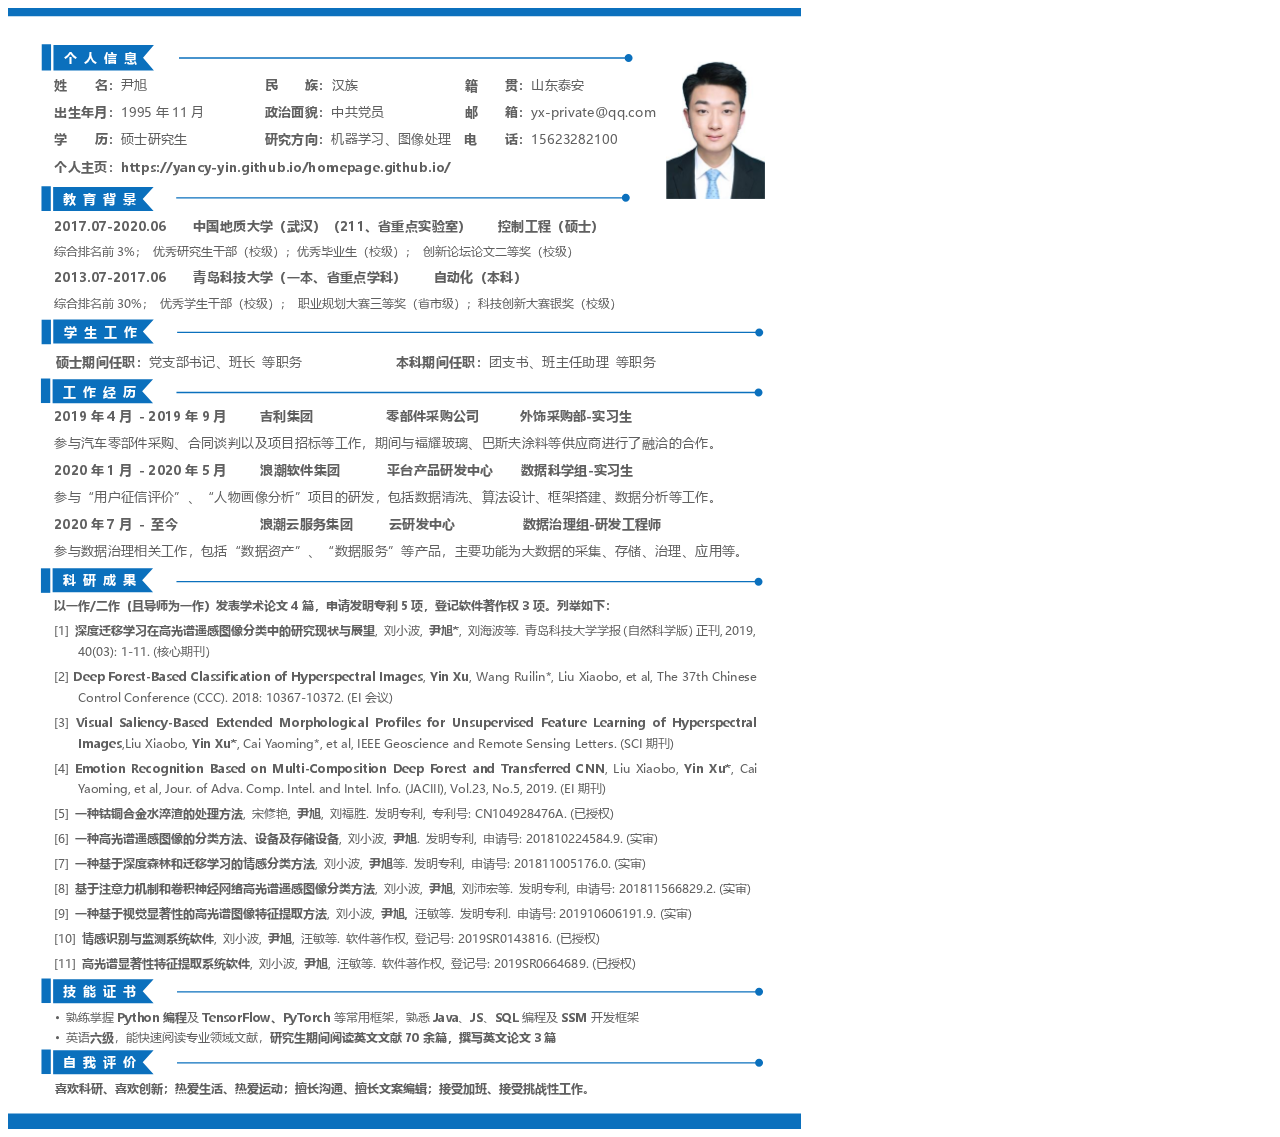
==== commit e49c1156: "Add files via upload" ====
--- a/aboutme.html
+++ b/aboutme.html
@@ -1,100 +1,81 @@
-<!DOCTYPE html> 
-<!-- saved from url=(0048)file:///C:/Users/yinxu/Desktop/081509113891.html -->
-<html><head><meta http-equiv="Content-Type" content="text/html; charset=UTF-8">
-		
-		<title>
-		</title>
-		<link rel="stylesheet" type="text/css" href="./aboutme_files/style.css">
-	</head>
-	<body>
-		<div class="stl_02">
-			<div class="stl_03">
-				<object data="./aboutme_files/img_02.svg" type="image/svg+xml" class="stl_04" style="position:absolute; width:49.5833em; height:70.0833em;">
-					<embed src="081509113891_files/img_02.svg" type="image/svg+xml" class="stl_04">
-				</object>
-			</div>
-			<div class="view">
-				<div class="stl_05 stl_06">
-					<div class="stl_01" style="top:2.5244em; left:3.4799em;"><span class="stl_07 stl_08 stl_09" style="word-spacing:0.2575em;">个 人 信 息 &nbsp;</span></div>
-					<div class="stl_01" style="top:4.2544em; left:2.89em;"><span class="stl_10 stl_08 stl_09">姓</span></div>
-					<div class="stl_01" style="top:4.2544em; left:5.39em;"><span class="stl_10 stl_08 stl_11">名：</span><span class="stl_12 stl_08 stl_11">尹旭 &nbsp;</span></div>
-					<div class="stl_01" style="top:4.2544em; left:16.64em;"><span class="stl_10 stl_08 stl_09">民</span></div>
-					<div class="stl_01" style="top:4.2544em; left:19.14em;"><span class="stl_10 stl_08 stl_11">族：</span><span class="stl_12 stl_08 stl_11">汉族 &nbsp;</span></div>
-					<div class="stl_01" style="top:4.2544em; left:29.14em;"><span class="stl_10 stl_08 stl_09">籍</span></div>
-					<div class="stl_01" style="top:5.9444em; left:29.15em;"><span class="stl_10 stl_08 stl_09">邮</span></div>
-					<div class="stl_01" style="top:7.6344em; left:29.14em;"><span class="stl_10 stl_08 stl_09">电</span></div>
-					<div class="stl_01" style="top:4.2544em; left:31.64em;"><span class="stl_10 stl_08 stl_13">贯：</span><span class="stl_12 stl_08 stl_13">山东泰安 &nbsp;</span></div>
-					<div class="stl_01" style="top:5.9444em; left:2.89em;"><span class="stl_10 stl_08 stl_14" style="word-spacing:-0.0078em;">出生年月：</span><span class="stl_12 stl_08 stl_14" style="word-spacing:-0.0078em;">1995 年 11 月 &nbsp;</span></div>
-					<div class="stl_01" style="top:5.9444em; left:16.65em;"><span class="stl_10 stl_08 stl_15">政治面貌：</span><span class="stl_12 stl_08 stl_15">中共党员 &nbsp;</span></div>
-					<div class="stl_01" style="top:5.9444em; left:31.65em;"><span class="stl_10 stl_08 stl_16">箱：</span><span class="stl_12 stl_08 stl_16">765015937@qq.com &nbsp;</span></div>
-					<div class="stl_01" style="top:7.6344em; left:31.64em;"><span class="stl_10 stl_08 stl_17">话：</span><span class="stl_12 stl_08 stl_17">15623282100 &nbsp;</span></div>
-					<div class="stl_01" style="top:7.6344em; left:2.89em;"><span class="stl_10 stl_08 stl_09">学</span></div>
-					<div class="stl_01" style="top:7.6344em; left:5.39em;"><span class="stl_10 stl_08 stl_11">历：</span><span class="stl_12 stl_08 stl_11">硕士研究生 &nbsp;</span></div>
-					<div class="stl_01" style="top:9.6643em; left:3.47em;"><span class="stl_07 stl_08 stl_09" style="word-spacing:0.2575em;">教 育 背 景 &nbsp;</span></div>
-					<div class="stl_01" style="top:11.4944em; left:3.4em;"><span class="stl_10 stl_08 stl_18">017.07-2020.06 &nbsp;</span></div>
-					<div class="stl_01" style="top:7.6344em; left:16.64em;"><span class="stl_10 stl_08 stl_19">研究方向：</span><span class="stl_12 stl_08 stl_19">机器学习、图像处理 &nbsp;</span></div>
-					<div class="stl_01" style="top:11.4944em; left:2.89em;"><span class="stl_10 stl_08 stl_09">2</span></div>
-					<div class="stl_01" style="top:11.4944em; left:11.56em;"><span class="stl_10 stl_08 stl_20">中国地质大学（武汉）（211、省重点实验室） &nbsp;</span></div>
-					<div class="stl_01" style="top:11.4944em; left:30.6em;"><span class="stl_10 stl_08 stl_21">控制工程（硕士） &nbsp;</span></div>
-					<div class="stl_01" style="top:13.1508em; left:2.89em;"><span class="stl_22 stl_08 stl_23" style="word-spacing:0.0037em;">综合排名前 3%；</span><span class="stl_22 stl_08 stl_23" style="word-spacing:0.2504em;"> 优秀研究生干部（校级）；创新论坛论文二等奖（校级）；</span><span class="stl_22 stl_08 stl_23" style="word-spacing:0.2504em;"> 科报会论文三等奖（院级） &nbsp;</span></div>
-					<div class="stl_01" style="top:14.7244em; left:2.89em;"><span class="stl_10 stl_08 stl_24" style="word-spacing:1.7562em;">2013.07-2017.06 青岛科技大学（一本、省重点学科） 自动化（本科） &nbsp;</span></div>
-					<div class="stl_01" style="top:16.3708em; left:2.89em;"><span class="stl_22 stl_08 stl_23" style="word-spacing:0.0037em;">综合排名前 30%；</span><span class="stl_22 stl_08 stl_23" style="word-spacing:0.2527em;"> 优秀学生干部（校级）； 职业规划大赛三等奖（省市级）：</span><span class="stl_22 stl_08 stl_23" style="word-spacing:0.2527em;"> 科技创新大赛银奖（校级） &nbsp;</span></div>
-					<div class="stl_01" style="top:18.2244em; left:3.47em;"><span class="stl_07 stl_08 stl_09" style="word-spacing:0.2575em;">学 生 工 作 &nbsp;</span></div>
-					<div class="stl_01" style="top:20.0244em; left:2.97em;"><span class="stl_10 stl_08 stl_21">硕士期间任职：</span><span class="stl_12 stl_08 stl_21">党支部书记、班长 &nbsp;</span></div>
-					<div class="stl_01" style="top:20.0244em; left:21.3em;"><span class="stl_10 stl_08 stl_14">本科期间任职：</span><span class="stl_12 stl_08 stl_14">党支部宣传委员、团支书、班主任助理 &nbsp;</span></div>
-					<div class="stl_01" style="top:21.9044em; left:3.4299em;"><span class="stl_07 stl_08 stl_09" style="word-spacing:0.2575em;">工 作 经 历 &nbsp;</span></div>
-					<div class="stl_01" style="top:23.6643em; left:2.89em;"><span class="stl_10 stl_08 stl_09">2</span></div>
-					<div class="stl_01" style="top:23.6643em; left:3.4em;"><span class="stl_10 stl_08 stl_25" style="word-spacing:-0.0046em;">019 年</span><span class="stl_10 stl_08 stl_25" style="word-spacing:0.01em;"> 4</span><span class="stl_10 stl_08 stl_25" style="word-spacing:-0.0047em;"> 月</span><span class="stl_10 stl_08 stl_25" style="word-spacing:0.2512em;"> -</span><span class="stl_10 stl_08 stl_25" style="word-spacing:0.0427em;"> 2019</span><span class="stl_10 stl_08 stl_25" style="word-spacing:-0.0045em;"> 年</span><span class="stl_10 stl_08 stl_25" style="word-spacing:-0.0022em;"> 7</span><span class="stl_10 stl_08 stl_25" style="word-spacing:-0.0022em;"> 月 &nbsp;</span></div>
-					<div class="stl_01" style="top:25.3544em; left:2.89em;"><span class="stl_12 stl_08 stl_26">负责汽车零部件采购、合同谈判以及项目招标等工作。 &nbsp;</span></div>
-					<div class="stl_01" style="top:27.0344em; left:3.4em;"><span class="stl_10 stl_08 stl_27" style="word-spacing:-0.0065em;">020 年</span><span class="stl_10 stl_08 stl_27" style="word-spacing:0.0081em;"> 1</span><span class="stl_10 stl_08 stl_27" style="word-spacing:-0.0066em;"> 月</span><span class="stl_10 stl_08 stl_27" style="word-spacing:0.2493em;"> -</span><span class="stl_10 stl_08 stl_27" style="word-spacing:0.0408em;"> 2020</span><span class="stl_10 stl_08 stl_27" style="word-spacing:-0.0064em;"> 年</span><span class="stl_10 stl_08 stl_27" style="word-spacing:-0.004em;"> 3</span><span class="stl_10 stl_08 stl_27" style="word-spacing:0.0056em;"> 月</span><span class="stl_10 stl_08 stl_27" style="word-spacing:2.2574em;"> 浪潮集团</span><span class="stl_10 stl_08 stl_27" style="word-spacing:2.2574em;"> 平台产品研发中心 &nbsp;</span></div>
-					<div class="stl_01" style="top:28.7244em; left:2.89em;"><span class="stl_12 stl_08 stl_28">参与“用户征信评价”、“人物画像分析”两个项目的研发，包括算法设计、框架搭建等工作。 &nbsp;</span></div>
-					<div class="stl_01" style="top:30.4143em; left:3.4em;"><span class="stl_10 stl_08 stl_21" style="word-spacing:-0.007em;">020 年</span><span class="stl_10 stl_08 stl_21" style="word-spacing:0.0075em;"> 7</span><span class="stl_10 stl_08 stl_21" style="word-spacing:-0.0072em;"> 月</span><span class="stl_10 stl_08 stl_21" style="word-spacing:0.2471em;"> - 至今</span><span class="stl_10 stl_08 stl_21" style="word-spacing:5.7845em;"> 浪潮集团</span><span class="stl_10 stl_08 stl_21" style="word-spacing:2.2508em;"> 云研发中心</span><span class="stl_10 stl_08 stl_21" style="word-spacing:2.7697em;"> 软件研发工程师 &nbsp;</span></div>
-					<div class="stl_01" style="top:23.6643em; left:15.72em;"><span class="stl_10 stl_08 stl_11">吉利汽车 &nbsp;</span></div>
-					<div class="stl_01" style="top:23.6643em; left:21.14em;"><span class="stl_10 stl_08 stl_11">采购公司 &nbsp;</span></div>
-					<div class="stl_01" style="top:23.6643em; left:26.97em;"><span class="stl_10 stl_08 stl_24">采购实习生 &nbsp;</span></div>
-					<div class="stl_01" style="top:27.0344em; left:2.89em;"><span class="stl_10 stl_08 stl_09">2</span></div>
-					<div class="stl_01" style="top:27.0344em; left:30.31em;"><span class="stl_10 stl_08 stl_11">软件研发实习生 &nbsp;</span></div>
-					<div class="stl_01" style="top:30.4143em; left:2.89em;"><span class="stl_10 stl_08 stl_09">2</span></div>
-					<div class="stl_01" style="top:32.1044em; left:2.89em;"><span class="stl_12 stl_08 stl_11">参与数据治理相关工作，主要包括大数据采集、存储、应用等，目前正处于持续学习新知识阶段。 &nbsp;</span></div>
-					<div class="stl_01" style="top:33.9643em; left:3.4299em;"><span class="stl_07 stl_08 stl_09" style="word-spacing:0.2575em;">科 研 成 果 &nbsp;</span></div>
-					<div class="stl_01" style="top:35.7107em; left:2.89em;"><span class="stl_29 stl_08 stl_30" style="word-spacing:-0.0074em;">申请国家发明专利 5 项，发表 SCI 期刊论文 1 篇、EI 期刊论文 1 篇、中文核心期刊论文 1 篇、EI 会议论文 1 篇，申请软件著作权 3 &nbsp;</span></div>
-					<div class="stl_01" style="top:37.0008em; left:2.89em;"><span class="stl_29 stl_08 stl_09" style="word-spacing:-0.0006em;">项。参加国内学术交流会议 6 次，并作公开学术报告 1 次，海报展览 2 次。列举如下： &nbsp;</span></div>
-					<div class="stl_01" style="top:38.5508em; left:2.89em;"><span class="stl_22 stl_08 stl_09">[</span></div>
-					<div class="stl_01" style="top:41.4008em; left:2.89em;"><span class="stl_22 stl_08 stl_09">[</span></div>
-					<div class="stl_01" style="top:44.2607em; left:2.89em;"><span class="stl_22 stl_08 stl_09">[</span></div>
-					<div class="stl_01" style="top:47.1208em; left:2.89em;"><span class="stl_22 stl_08 stl_09">[</span></div>
-					<div class="stl_01" style="top:38.5508em; left:3.14em;"><span class="stl_22 stl_08 stl_31" style="word-spacing:0.2773em;">1] </span><span class="stl_29 stl_08 stl_31" style="word-spacing:0.2773em;">深度迁移学习在高光谱遥感图像分类中的研究现状与展望</span><span class="stl_22 stl_08 stl_31" style="word-spacing:0.2773em;">, 刘小波, 尹旭*, 刘海波等. 青岛科技大学学报（自然科学版）正刊,</span><span class="stl_22 stl_08 stl_31" style="word-spacing:0.0159em;"> 2019, &nbsp;</span></div>
-					<div class="stl_01" style="top:39.8508em; left:4.39em;"><span class="stl_22 stl_08 stl_09">4</span></div>
-					<div class="stl_01" style="top:39.8508em; left:4.83em;"><span class="stl_22 stl_08 stl_32" style="word-spacing:0.0437em;">0(03): 1-11.</span><span class="stl_22 stl_08 stl_32" style="word-spacing:0.057em;"> (核心期刊） &nbsp;</span></div>
-					<div class="stl_01" style="top:41.4008em; left:3.14em;"><span class="stl_22 stl_08 stl_33" style="word-spacing:0.1123em;">2] </span><span class="stl_29 stl_08 stl_33" style="word-spacing:0.1123em;">Deep</span><span class="stl_29 stl_08 stl_33" style="word-spacing:0.087em;"> Forest-Based</span><span class="stl_29 stl_08 stl_33" style="word-spacing:0.1021em;"> Classification</span><span class="stl_29 stl_08 stl_33" style="word-spacing:0.1187em;"> of</span><span class="stl_29 stl_08 stl_33" style="word-spacing:0.0943em;"> Hyperspectral</span><span class="stl_29 stl_08 stl_33" style="word-spacing:0.111em;"> Images</span><span class="stl_22 stl_08 stl_33" style="word-spacing:0.111em;">, Yin Xu,</span><span class="stl_22 stl_08 stl_33" style="word-spacing:0.099em;"> Wang</span><span class="stl_22 stl_08 stl_33" style="word-spacing:0.1119em;"> Ruilin*, Liu Xiaobo,</span><span class="stl_22 stl_08 stl_33" style="word-spacing:0.0997em;"> et al,</span><span class="stl_22 stl_08 stl_33" style="word-spacing:0.1089em;"> The 37th</span><span class="stl_22 stl_08 stl_33" style="word-spacing:0.0972em;"> Chinese &nbsp;</span></div>
-					<div class="stl_01" style="top:42.7007em; left:4.39em;"><span class="stl_22 stl_08 stl_34" style="word-spacing:0.035em;">Control Conference</span><span class="stl_22 stl_08 stl_34" style="word-spacing:0.054em;"> (CCC).</span><span class="stl_22 stl_08 stl_34" style="word-spacing:0.047em;"> 2018: 10367-10372.</span><span class="stl_22 stl_08 stl_34" style="word-spacing:0.0605em;"> (EI</span><span class="stl_22 stl_08 stl_34" style="word-spacing:0.007em;"> 会议) &nbsp;</span></div>
-					<div class="stl_01" style="top:44.2607em; left:3.14em;"><span class="stl_22 stl_08 stl_35" style="word-spacing:0.3369em;">3] </span><span class="stl_29 stl_08 stl_35" style="word-spacing:0.3369em;">Visual Saliency-Based Extended Morphological Profiles for Unsupervised Feature Learning of Hyperspectral &nbsp;</span></div>
-					<div class="stl_01" style="top:45.5607em; left:4.39em;"><span class="stl_29 stl_08 stl_36" style="word-spacing:0.0587em;">Images</span><span class="stl_22 stl_08 stl_36" style="word-spacing:0.0587em;">,Liu Xiaobo,</span><span class="stl_22 stl_08 stl_36" style="word-spacing:0.0464em;"> Yin Xu,</span><span class="stl_22 stl_08 stl_36" style="word-spacing:0.0615em;"> Cai Yaoming*,</span><span class="stl_22 stl_08 stl_36" style="word-spacing:0.048em;"> et al, IEEE</span><span class="stl_22 stl_08 stl_36" style="word-spacing:0.0584em;"> Geoscience</span><span class="stl_22 stl_08 stl_36" style="word-spacing:0.041em;"> and</span><span class="stl_22 stl_08 stl_36" style="word-spacing:0.0619em;"> Remote</span><span class="stl_22 stl_08 stl_36" style="word-spacing:0.0409em;"> Sensing</span><span class="stl_22 stl_08 stl_36" style="word-spacing:0.0482em;"> Letters. (SCI</span><span class="stl_22 stl_08 stl_36" style="word-spacing:0.0209em;"> 期刊) &nbsp;</span></div>
-					<div class="stl_01" style="top:47.1208em; left:3.14em;"><span class="stl_22 stl_08 stl_37" style="word-spacing:0.2529em;">4] </span><span class="stl_29 stl_08 stl_37" style="word-spacing:0.2529em;">Emotion Recognition Based on Multi-Composition Deep Forest</span><span class="stl_29 stl_08 stl_37" style="word-spacing:0.2503em;"> and Transferred CNN</span><span class="stl_22 stl_08 stl_37" style="word-spacing:0.2503em;">, Liu Xiaobo, Yin Xu*,</span><span class="stl_22 stl_08 stl_37" style="word-spacing:0.2503em;"> Cai &nbsp;</span></div>
-					<div class="stl_01" style="top:48.4208em; left:4.39em;"><span class="stl_22 stl_08 stl_38" style="word-spacing:0.0544em;">Yaoming, et al,</span><span class="stl_22 stl_08 stl_38" style="word-spacing:0.0669em;"> Jour.</span><span class="stl_22 stl_08 stl_38" style="word-spacing:0.0537em;"> of Adva. Comp. Intel.</span><span class="stl_22 stl_08 stl_38" style="word-spacing:0.0669em;"> and</span><span class="stl_22 stl_08 stl_38" style="word-spacing:0.0547em;"> Intel.</span><span class="stl_22 stl_08 stl_38" style="word-spacing:0.0668em;"> Info.</span><span class="stl_22 stl_08 stl_38" style="word-spacing:0.0537em;"> (JACIII), Vol.23, No.5, 2019. (EI</span><span class="stl_22 stl_08 stl_38" style="word-spacing:0.0136em;"> 期刊) &nbsp;</span></div>
-					<div class="stl_01" style="top:49.9807em; left:2.89em;"><span class="stl_22 stl_08 stl_09">[</span></div>
-					<div class="stl_01" style="top:51.5407em; left:2.89em;"><span class="stl_22 stl_08 stl_09">[</span></div>
-					<div class="stl_01" style="top:53.1008em; left:2.89em;"><span class="stl_22 stl_08 stl_09">[</span></div>
-					<div class="stl_01" style="top:54.6508em; left:2.89em;"><span class="stl_22 stl_08 stl_09">[</span></div>
-					<div class="stl_01" style="top:56.2107em; left:2.89em;"><span class="stl_22 stl_08 stl_09">[</span></div>
-					<div class="stl_01" style="top:57.7708em; left:2.89em;"><span class="stl_22 stl_08 stl_09">[</span></div>
-					<div class="stl_01" style="top:59.3307em; left:2.89em;"><span class="stl_22 stl_08 stl_09">[</span></div>
-					<div class="stl_01" style="top:49.9807em; left:3.14em;"><span class="stl_22 stl_08 stl_39" style="word-spacing:0.2492em;">5] </span><span class="stl_29 stl_08 stl_39" style="word-spacing:0.2492em;">一种钴铜合金水淬渣的处理方法</span><span class="stl_22 stl_08 stl_39" style="word-spacing:0.2492em;">, 宋修艳, 尹旭, 刘福胜. 发明专利, 专利号:</span><span class="stl_22 stl_08 stl_39" style="word-spacing:0.056em;"> CN104928476A.</span><span class="stl_22 stl_08 stl_39" style="word-spacing:0.0429em;"> (已授权) &nbsp;</span></div>
-					<div class="stl_01" style="top:51.5407em; left:3.14em;"><span class="stl_22 stl_08 stl_09" style="word-spacing:0.2506em;">6] </span><span class="stl_29 stl_08 stl_09" style="word-spacing:0.2506em;">一种高光谱遥感图像的分类方法、设备及存储设备</span><span class="stl_22 stl_08 stl_09" style="word-spacing:0.2506em;">, 刘小波, 尹旭. 发明专利, 申请号:</span><span class="stl_22 stl_08 stl_09" style="word-spacing:0.0428em;"> 201810224584.9.</span><span class="stl_22 stl_08 stl_09" style="word-spacing:0.0428em;"> (实审) &nbsp;</span></div>
-					<div class="stl_01" style="top:53.1008em; left:3.14em;"><span class="stl_22 stl_08 stl_09" style="word-spacing:0.2506em;">7] </span><span class="stl_29 stl_08 stl_09" style="word-spacing:0.2506em;">一种基于深度森林和迁移学习的情感分类方法</span><span class="stl_22 stl_08 stl_09" style="word-spacing:0.2506em;">, 刘小波, 尹旭等. 发明专利, 申请号:</span><span class="stl_22 stl_08 stl_09" style="word-spacing:0.0428em;"> 201811005176.0.</span><span class="stl_22 stl_08 stl_09" style="word-spacing:0.0428em;"> (实审) &nbsp;</span></div>
-					<div class="stl_01" style="top:54.6508em; left:3.14em;"><span class="stl_22 stl_08 stl_09" style="word-spacing:0.2492em;">8] </span><span class="stl_29 stl_08 stl_09" style="word-spacing:0.2492em;">基于注意力机制和卷积神经网络高光谱遥感图像分类方法</span><span class="stl_22 stl_08 stl_09" style="word-spacing:0.2492em;">, 刘小波, 尹旭, 刘沛宏等. 发明专利, 申请号:</span><span class="stl_22 stl_08 stl_09" style="word-spacing:0.056em;"> 201811566829.2.</span><span class="stl_22 stl_08 stl_09" style="word-spacing:0.0431em;"> (实审) &nbsp;</span></div>
-					<div class="stl_01" style="top:56.2107em; left:3.14em;"><span class="stl_22 stl_08 stl_09" style="word-spacing:0.2506em;">9] </span><span class="stl_29 stl_08 stl_09" style="word-spacing:0.2506em;">一种基于视觉显著性的高光谱图像特征提取方法</span><span class="stl_22 stl_08 stl_09" style="word-spacing:0.2506em;">, 刘小波, 尹旭</span><span class="stl_29 stl_08 stl_09" style="word-spacing:0.2506em;">, </span><span class="stl_22 stl_08 stl_09" style="word-spacing:0.2506em;">汪敏等. 发明专利. 申请号:</span><span class="stl_22 stl_08 stl_09" style="word-spacing:0.0425em;"> 201910606191.9.</span><span class="stl_22 stl_08 stl_09" style="word-spacing:0.0425em;"> (实审) &nbsp;</span></div>
-					<div class="stl_01" style="top:57.7708em; left:3.14em;"><span class="stl_22 stl_08 stl_09" style="word-spacing:0.2493em;">10] </span><span class="stl_29 stl_08 stl_09" style="word-spacing:0.2493em;">情感识别与监测系统软件</span><span class="stl_22 stl_08 stl_09" style="word-spacing:0.2493em;">, 刘小波, 尹旭, 汪敏等. 软件著作权, 登记号:</span><span class="stl_22 stl_08 stl_09" style="word-spacing:0.0427em;"> 2019SR0143816.</span><span class="stl_22 stl_08 stl_09" style="word-spacing:0.0565em;"> (已授权) &nbsp;</span></div>
-					<div class="stl_01" style="top:59.3307em; left:3.14em;"><span class="stl_22 stl_08 stl_40" style="word-spacing:0.2488em;">11] </span><span class="stl_29 stl_08 stl_40" style="word-spacing:0.2488em;">高光谱显著性特征提取系统软件</span><span class="stl_22 stl_08 stl_40" style="word-spacing:0.2488em;">, 刘小波, 尹旭, 汪敏等. 软件著作权, 登记号:</span><span class="stl_22 stl_08 stl_40" style="word-spacing:0.0422em;"> 2019SR0664689.</span><span class="stl_22 stl_08 stl_40" style="word-spacing:0.0422em;"> (已授权) &nbsp;</span></div>
-					<div class="stl_01" style="top:61.0943em; left:3.47em;"><span class="stl_07 stl_08 stl_09" style="word-spacing:0.2575em;">技 能 证 书 &nbsp;</span></div>
-					<div class="stl_01" style="top:62.7208em; left:2.91em;"><span class="stl_29 stl_08 stl_09">·</span></div>
-					<div class="stl_01" style="top:64.0107em; left:2.91em;"><span class="stl_29 stl_08 stl_09">·</span></div>
-					<div class="stl_01" style="top:62.7208em; left:3.62em;"><span class="stl_22 stl_08 stl_41" style="word-spacing:0.0057em;">熟练掌握 </span><span class="stl_29 stl_08 stl_41" style="word-spacing:0.0057em;">Python 编程</span><span class="stl_22 stl_08 stl_41" style="word-spacing:0.0057em;">及 </span><span class="stl_29 stl_08 stl_41" style="word-spacing:0.0057em;">Sklearn、Numpy </span><span class="stl_22 stl_08 stl_41" style="word-spacing:0.0057em;">等机器学习常用库的使用，熟练使用 </span><a href="http://www.baidu.com/link?url=jV81GDoPqtFw6OejlQUu__mM4J77_43J941vROaUFhDJrOC4DjPSZxauw7ejLfZM" target="_blank"><span class="stl_29 stl_08 stl_41" style="word-spacing:0.0057em;">TensorFlow、</span></a><a href="http://www.baidu.com/link?url=l309jBNDFqP-kRtxSa04NFrWylABNiTTizOCjbFXQVm" target="_blank"><span class="stl_29 stl_08 stl_41" style="word-spacing:0.0057em;">PyTorch </span></a><a href="http://www.baidu.com/link?url=l309jBNDFqP-kRtxSa04NFrWylABNiTTizOCjbFXQVm" target="_blank"><span class="stl_22 stl_08 stl_41" style="word-spacing:0.0057em;">等</span></a><span class="stl_22 stl_08 stl_41" style="word-spacing:0.0057em;">常用框架 &nbsp;</span></div>
-					<div class="stl_01" style="top:64.0107em; left:3.62em;"><span class="stl_22 stl_08 stl_42" style="word-spacing:-0.0015em;">英语四六级，能快速阅读专业领域文献，</span><span class="stl_29 stl_08 stl_42" style="word-spacing:-0.0015em;">研究生期间阅读英文文献 70 余篇，撰写英文论文 3 篇 &nbsp;</span></div>
-					<div class="stl_01" style="top:65.5344em; left:3.47em;"><span class="stl_07 stl_08 stl_09" style="word-spacing:0.2575em;">自 我 评 价 &nbsp;</span></div>
-					<div class="stl_01" style="top:67.2007em; left:2.94em;"><span class="stl_29 stl_08 stl_09">喜欢科研、喜欢创新；热爱生活、热爱运动；擅长沟通、擅长文案编辑；接受加班、接受挑战性工作。 &nbsp;</span></div>
-				</div>
-			</div>
-		</div>
-	
-</body></html>
+<!DOCTYPE html><!--[if IE]>  <html class="ie"> <![endif]-->
+<html>
+	<head>
+		<meta charset="utf-8" />
+		<title>
+		</title>
+		<link rel="stylesheet" type="text/css" href="aboutme_files/style.css" />
+	</head>
+	<body>
+		<div class="stl_02">
+			<div class="stl_03">
+				<object data="aboutme_files/img_06.svg" type="image/svg+xml" class="stl_04" style="position:absolute; width:49.5833em; height:70.0833em;">
+					<embed src="aboutme_files/img_06.svg" type="image/svg+xml" />
+				</object>
+			</div>
+			<div class="stl_view">
+				<div class="stl_05 stl_06">
+					<div class="stl_01" style="left:3.48em;top:2.5751em;"><span class="stl_07 stl_08 stl_09" style="word-spacing:0.2568em;">个 人 信 息 &nbsp;</span></div>
+					<div class="stl_01" style="left:2.9em;top:4.2751em;"><span class="stl_10 stl_08 stl_09">姓</span></div>
+					<div class="stl_01" style="left:5.412em;top:4.2751em;"><span class="stl_10 stl_08 stl_09">名：</span><span class="stl_11 stl_08 stl_09">尹旭 &nbsp;</span></div>
+					<div class="stl_01" style="left:16.0642em;top:4.2751em;"><span class="stl_10 stl_08 stl_09">民</span></div>
+					<div class="stl_01" style="left:18.5642em;top:4.2751em;"><span class="stl_10 stl_08 stl_09">族：</span><span class="stl_11 stl_08 stl_09">汉族 &nbsp;</span></div>
+					<div class="stl_01" style="left:28.5658em;top:4.2751em;"><span class="stl_10 stl_08 stl_09">籍</span></div>
+					<div class="stl_01" style="left:28.5458em;top:5.953em;"><span class="stl_12 stl_08 stl_09">邮</span></div>
+					<div class="stl_01" style="left:28.5258em;top:7.6468em;"><span class="stl_10 stl_08 stl_09">电</span></div>
+					<div class="stl_01" style="left:31.0658em;top:4.2751em;"><span class="stl_10 stl_08 stl_13">贯：</span><span class="stl_11 stl_08 stl_09">山东泰安 &nbsp;</span></div>
+					<div class="stl_01" style="left:2.9em;top:5.953em;"><span class="stl_12 stl_08 stl_14">出生年月：</span><span class="stl_15 stl_08 stl_16" style="word-spacing:-0.0464em;">1995 </span><span class="stl_17 stl_08 stl_09" style="word-spacing:0em;">年 </span><span class="stl_15 stl_08 stl_16" style="word-spacing:-0.046em;">11 </span><span class="stl_17 stl_08 stl_16" style="word-spacing:-0.046em;">月 &nbsp;</span></div>
+					<div class="stl_01" style="left:16.0542em;top:5.953em;"><span class="stl_12 stl_08 stl_18">政治面貌：</span><span class="stl_17 stl_08 stl_19">中共党员 &nbsp;</span></div>
+					<div class="stl_01" style="left:31.0458em;top:5.953em;"><span class="stl_12 stl_08 stl_18">箱：</span><a href="mailto:yx-private@qq.com" target="_blank"><span class="stl_15 stl_08 stl_20">yx-private@qq.com &nbsp;</span></a></div>
+					<div class="stl_01" style="left:31.0358em;top:7.6468em;"><span class="stl_10 stl_08 stl_09">话：</span><span class="stl_21 stl_08 stl_22">15623282100 &nbsp;</span></div>
+					<div class="stl_01" style="left:2.9em;top:7.6468em;"><span class="stl_10 stl_08 stl_09">学</span></div>
+					<div class="stl_01" style="left:5.412em;top:7.6468em;"><span class="stl_10 stl_08 stl_09">历：</span><span class="stl_11 stl_08 stl_09">硕士研究生 &nbsp;</span></div>
+					<div class="stl_01" style="left:16.0442em;top:7.6468em;"><span class="stl_10 stl_08 stl_09">研究方向：</span><span class="stl_11 stl_08 stl_23">机器学习、图像处理 &nbsp;</span></div>
+					<div class="stl_01" style="left:2.9em;top:9.3568em;"><span class="stl_10 stl_08 stl_24">个人主页：</span><a href="https://yancy-yin.github.io/homepage.github.io/" target="_blank"><span class="stl_25 stl_08 stl_26">https://yancy-yin.github.io/homepage.github.io/ &nbsp;</span></a></div>
+					<div class="stl_01" style="left:3.46em;top:11.3768em;"><span class="stl_07 stl_08 stl_09" style="word-spacing:0.2568em;">教 育 背 景 &nbsp;</span></div>
+					<div class="stl_01" style="left:2.89em;top:13.0468em;"><span class="stl_25 stl_08 stl_27">2017.07-2020.06 &nbsp;</span></div>
+					<div class="stl_01" style="left:11.5717em;top:13.0468em;"><span class="stl_10 stl_08 stl_28">中国地质大学（武汉）（</span><span class="stl_25 stl_08 stl_29">211</span><span class="stl_10 stl_08 stl_30">、省重点实验室） &nbsp;</span></div>
+					<div class="stl_01" style="left:30.6258em;top:13.0468em;"><span class="stl_10 stl_08 stl_31">控制工程（硕士） &nbsp;</span></div>
+					<div class="stl_01" style="left:2.89em;top:14.7114em;"><span class="stl_32 stl_08 stl_09" style="word-spacing:0.006em;">综合排名前 </span><span class="stl_33 stl_08 stl_27">3%</span><span class="stl_32 stl_08 stl_14" style="word-spacing:0.2422em;">； 优秀研究生干部（校级）；优秀毕业生（校级）； 创新论坛论文二等奖（校级） &nbsp;</span></div>
+					<div class="stl_01" style="left:2.89em;top:16.2768em;"><span class="stl_25 stl_08 stl_27" style="word-spacing:1.7222em;">2013.07-2017.06 </span><span class="stl_10 stl_08 stl_34" style="word-spacing:1.7781em;">青岛科技大学（一本、省重点学科） 自动化（本科） &nbsp;</span></div>
+					<div class="stl_01" style="left:2.89em;top:17.9614em;"><span class="stl_32 stl_08 stl_09" style="word-spacing:0.006em;">综合排名前 </span><span class="stl_33 stl_08 stl_35">30%</span><span class="stl_32 stl_08 stl_36" style="word-spacing:0.2441em;">； 优秀学生干部（校级）； 职业规划大赛三等奖（省市级）；科技创新大赛银奖（校级） &nbsp;</span></div>
+					<div class="stl_01" style="left:3.47em;top:19.6568em;"><span class="stl_07 stl_08 stl_09" style="word-spacing:0.2568em;">学 生 工 作 &nbsp;</span></div>
+					<div class="stl_01" style="left:2.97em;top:21.5293em;"><span class="stl_10 stl_08 stl_37">硕士期间任职：</span><span class="stl_11 stl_08 stl_37" style="word-spacing:0.2538em;">党支部书记、班长 等职务 &nbsp;</span></div>
+					<div class="stl_01" style="left:24.2342em;top:21.5293em;"><span class="stl_10 stl_08 stl_27">本科期间任职：</span><span class="stl_11 stl_08 stl_38" style="word-spacing:0.2545em;">团支书、班主任助理 等职务 &nbsp;</span></div>
+					<div class="stl_01" style="left:3.43em;top:23.4093em;"><span class="stl_07 stl_08 stl_09" style="word-spacing:0.2568em;">工 作 经 历 &nbsp;</span></div>
+					<div class="stl_01" style="left:2.89em;top:24.9393em;"><span class="stl_25 stl_08 stl_39" style="word-spacing:-0.0282em;">2019 </span><span class="stl_10 stl_08 stl_09" style="word-spacing:0.003em;">年 </span><span class="stl_25 stl_08 stl_09" style="word-spacing:-0.0471em;">4 </span><span class="stl_10 stl_08 stl_09" style="word-spacing:0.256em;">月 </span><span class="stl_25 stl_08 stl_31" style="word-spacing:-0.0205em;">- 2019 </span><span class="stl_10 stl_08 stl_09" style="word-spacing:0.003em;">年 </span><span class="stl_25 stl_08 stl_09" style="word-spacing:-0.035em;">9 </span><span class="stl_10 stl_08 stl_09" style="word-spacing:-0.035em;">月 &nbsp;</span></div>
+					<div class="stl_01" style="left:2.89em;top:26.6493em;"><span class="stl_11 stl_08 stl_40">参与汽车零部件采购、合同谈判以及项目招标等工作，期间与福耀玻璃、巴斯夫涂料等供应商进行了融洽的合作。 &nbsp;</span></div>
+					<div class="stl_01" style="left:2.89em;top:28.3093em;"><span class="stl_25 stl_08 stl_39" style="word-spacing:-0.0282em;">2020 </span><span class="stl_10 stl_08 stl_09" style="word-spacing:0.003em;">年 </span><span class="stl_25 stl_08 stl_09" style="word-spacing:-0.0471em;">1 </span><span class="stl_10 stl_08 stl_09" style="word-spacing:0.256em;">月 </span><span class="stl_25 stl_08 stl_31" style="word-spacing:-0.0205em;">- 2020 </span><span class="stl_10 stl_08 stl_09" style="word-spacing:0.003em;">年 </span><span class="stl_25 stl_08 stl_09" style="word-spacing:-0.035em;">5 </span><span class="stl_10 stl_08 stl_09" style="word-spacing:2.2831em;">月 浪潮软件集团</span><span class="stl_10 stl_08 stl_09" style="word-spacing:3.2801em;">&nbsp;</span><span class="stl_10 stl_08 stl_41" style="word-spacing:1.8215em;">平台产品研发中心 数据科学组</span><span class="stl_25 stl_08 stl_42">-</span><span class="stl_10 stl_08 stl_43">实习生 &nbsp;</span></div>
+					<div class="stl_01" style="left:2.89em;top:30.0193em;"><span class="stl_11 stl_08 stl_40">参与“用户征信评价”、“人物画像分析”项目的研发，包括数据清洗、算法设计、框架搭建、数据分析等工作。 &nbsp;</span></div>
+					<div class="stl_01" style="left:2.89em;top:31.6893em;"><span class="stl_25 stl_08 stl_39" style="word-spacing:-0.0282em;">2020 </span><span class="stl_10 stl_08 stl_09" style="word-spacing:0.003em;">年 </span><span class="stl_25 stl_08 stl_09" style="word-spacing:-0.0471em;">7 </span><span class="stl_10 stl_08 stl_09" style="word-spacing:0.256em;">月 </span><span class="stl_25 stl_08 stl_09" style="word-spacing:0.205em;">- </span><span class="stl_10 stl_08 stl_44" style="word-spacing:5.8907em;">至今 浪潮云服务集团</span><span class="stl_10 stl_08 stl_09" style="word-spacing:2.4695em;">&nbsp;</span><span class="stl_10 stl_08 stl_09" style="word-spacing:4.8002em;">云研发中心 数据治理组</span><span class="stl_25 stl_08 stl_45">-</span><span class="stl_10 stl_08 stl_46">研发工程师 &nbsp;</span></div>
+					<div class="stl_01" style="left:15.7442em;top:24.9393em;"><span class="stl_10 stl_08 stl_09">吉利集团 &nbsp;</span></div>
+					<div class="stl_01" style="left:23.6542em;top:24.9393em;"><span class="stl_10 stl_08 stl_26">零部件采购公司 &nbsp;</span></div>
+					<div class="stl_01" style="left:31.9958em;top:24.9393em;"><span class="stl_10 stl_08 stl_09">外饰采购部</span><span class="stl_25 stl_08 stl_42">-</span><span class="stl_10 stl_08 stl_43">实习生 &nbsp;</span></div>
+					<div class="stl_01" style="left:2.89em;top:33.3993em;"><span class="stl_11 stl_08 stl_47">参与数据治理相关工作，包括“数据资产”、“数据服务”等产品，主要功能为大数据的采集、存储、治理、应用等。 &nbsp;</span></div>
+					<div class="stl_01" style="left:3.43em;top:35.2072em;"><span class="stl_48 stl_08 stl_09" style="word-spacing:0.2532em;">科 研 成 果 &nbsp;</span></div>
+					<div class="stl_01" style="left:2.89em;top:36.8456em;"><span class="stl_49 stl_08 stl_50">以一作</span><span class="stl_51 stl_08 stl_13">/</span><span class="stl_49 stl_08 stl_50" style="word-spacing:0.0049em;">二作（且导师为一作）发表学术论文 </span><span class="stl_51 stl_08 stl_09" style="word-spacing:-0.0479em;">4 </span><span class="stl_49 stl_08 stl_09" style="word-spacing:0.0033em;">篇，申请发明专利 </span><span class="stl_51 stl_08 stl_09" style="word-spacing:-0.0479em;">5 </span><span class="stl_49 stl_08 stl_52" style="word-spacing:0.0028em;">项，登记软件著作权 </span><span class="stl_51 stl_08 stl_09" style="word-spacing:-0.0479em;">3 </span><span class="stl_49 stl_08 stl_53">项。列举如下： &nbsp;</span></div>
+					<div class="stl_01" style="left:2.89em;top:38.4056em;z-index:731;"><span class="stl_33 stl_08 stl_54" style="word-spacing:0.1972em;">[1] </span><span class="stl_49 stl_08 stl_55">深度迁移学习在高光谱遥感图像分类中的研究现状与展望</span><span class="stl_33 stl_08 stl_09" style="word-spacing:0.1967em;">, </span><span class="stl_32 stl_08 stl_09">刘小波</span><span class="stl_33 stl_08 stl_09" style="word-spacing:0.1989em;">, </span><span class="stl_49 stl_08 stl_09">尹旭</span><span class="stl_51 stl_08 stl_56">*</span><span class="stl_33 stl_08 stl_09" style="word-spacing:0.1967em;">, </span><span class="stl_32 stl_08 stl_09">刘海波等</span><span class="stl_33 stl_08 stl_09" style="word-spacing:0.2234em;">. </span><span class="stl_32 stl_08 stl_09">青岛科技大学学</span><span class="stl_32 stl_08 stl_57">报</span><span class="stl_32 stl_08 stl_09">（</span><span class="stl_32 stl_08 stl_09">自然科学版</span><span class="stl_32 stl_08 stl_57">）</span><span class="stl_32 stl_08 stl_09">正</span><span class="stl_32 stl_08 stl_38">刊</span><span class="stl_33 stl_08 stl_58" style="word-spacing:-0.0828em;">, 2019, &nbsp;</span></div>
+					<div class="stl_01" style="left:4.39em;top:39.7156em;"><span class="stl_33 stl_08 stl_59" style="word-spacing:0.0024em;">40(03): 1-11. (</span><span class="stl_32 stl_08 stl_09">核心期刊） &nbsp;</span></div>
+					<div class="stl_01" style="left:2.89em;top:41.2656em;"><span class="stl_33 stl_08 stl_54" style="word-spacing:0.0239em;">[2] </span><span class="stl_51 stl_08 stl_60" style="word-spacing:0.0259em;">Deep Forest-Based Classification of Hyperspectral Images</span><span class="stl_33 stl_08 stl_09" style="word-spacing:0.0256em;">, </span><span class="stl_51 stl_08 stl_61" style="word-spacing:0.0221em;">Yin Xu</span><span class="stl_33 stl_08 stl_62" style="word-spacing:0.0261em;">, Wang Ruilin*, Liu Xiaobo, et al, The 37th Chinese &nbsp;</span></div>
+					<div class="stl_01" style="left:4.39em;top:42.5756em;"><span class="stl_33 stl_08 stl_63" style="word-spacing:-0.0021em;">Control Conference (CCC). 2018: 10367-10372. (EI </span><span class="stl_32 stl_08 stl_09">会议</span><span class="stl_33 stl_08 stl_09">) &nbsp;</span></div>
+					<div class="stl_01" style="left:2.89em;top:44.1256em;"><span class="stl_33 stl_08 stl_54" style="word-spacing:0.2505em;">[3] </span><span class="stl_51 stl_08 stl_53" style="word-spacing:0.2515em;">Visual Saliency-Based Extended Morphological Profiles for Unsupervised Feature Learning of Hyperspectral &nbsp;</span></div>
+					<div class="stl_01" style="left:4.39em;top:45.4256em;"><span class="stl_51 stl_08 stl_35">Images</span><span class="stl_33 stl_08 stl_64" style="word-spacing:-0.001em;">,Liu Xiaobo, </span><span class="stl_51 stl_08 stl_65" style="word-spacing:-0.0082em;">Yin Xu*</span><span class="stl_33 stl_08 stl_66" style="word-spacing:0.0039em;">, Cai </span><span class="stl_33 stl_08 stl_67">Y</span><span class="stl_33 stl_08 stl_68">a</span><span class="stl_33 stl_08 stl_64" style="word-spacing:0.0009em;">oming*, et al, IEEE Geoscience and Remote Sensing Letters. (SCI </span><span class="stl_32 stl_08 stl_09">期刊</span><span class="stl_33 stl_08 stl_09">) &nbsp;</span></div>
+					<div class="stl_01" style="left:2.89em;top:46.9856em;"><span class="stl_33 stl_08 stl_54" style="word-spacing:0.1572em;">[4] </span><span class="stl_51 stl_08 stl_69" style="word-spacing:0.1592em;">Emotion Recognition Based on Multi-Composition Deep Forest and Transferred CNN</span><span class="stl_33 stl_08 stl_70" style="word-spacing:0.1592em;">, Liu Xiaobo, </span><span class="stl_51 stl_08 stl_71" style="word-spacing:0.1476em;">Yin Xu*</span><span class="stl_33 stl_08 stl_72" style="word-spacing:0.1641em;">, Cai &nbsp;</span></div>
+					<div class="stl_01" style="left:4.39em;top:48.2956em;"><span class="stl_33 stl_08 stl_73">Y</span><span class="stl_33 stl_08 stl_68">a</span><span class="stl_33 stl_08 stl_74" style="word-spacing:0.0055em;">oming, et al, Jour. of Adva. Comp. Intel. and Intel. Info. (JACIII), Vol.23, No.5, 2019. (EI </span><span class="stl_32 stl_08 stl_75">期刊</span><span class="stl_33 stl_08 stl_75">) &nbsp;</span></div>
+					<div class="stl_01" style="left:2.89em;top:49.8456em;"><span class="stl_33 stl_08 stl_54" style="word-spacing:0.1972em;">[5] </span><span class="stl_49 stl_08 stl_76">一种钴铜合金水淬渣的处理方法</span><span class="stl_33 stl_08 stl_09" style="word-spacing:0.1967em;">, </span><span class="stl_32 stl_08 stl_76">宋修艳</span><span class="stl_33 stl_08 stl_09" style="word-spacing:0.1967em;">, </span><span class="stl_49 stl_08 stl_09">尹旭</span><span class="stl_33 stl_08 stl_09" style="word-spacing:0.21em;">, </span><span class="stl_32 stl_08 stl_09">刘福胜</span><span class="stl_33 stl_08 stl_09" style="word-spacing:0.21em;">. </span><span class="stl_32 stl_08 stl_09">发明专利</span><span class="stl_33 stl_08 stl_09" style="word-spacing:0.1989em;">, </span><span class="stl_32 stl_08 stl_09">专利号</span><span class="stl_33 stl_08 stl_52" style="word-spacing:0.0023em;">: CN104928476A. (</span><span class="stl_32 stl_08 stl_76">已授权</span><span class="stl_33 stl_08 stl_76">) &nbsp;</span></div>
+					<div class="stl_01" style="left:2.89em;top:51.3981em;"><span class="stl_33 stl_08 stl_54" style="word-spacing:0.1972em;">[6] </span><span class="stl_49 stl_08 stl_50">一种高光谱遥感图像的分类方法、设备及存储设备</span><span class="stl_33 stl_08 stl_09" style="word-spacing:0.1967em;">, </span><span class="stl_32 stl_08 stl_77">刘小波</span><span class="stl_33 stl_08 stl_09" style="word-spacing:0.1967em;">, </span><span class="stl_49 stl_08 stl_09">尹旭</span><span class="stl_33 stl_08 stl_09" style="word-spacing:0.1989em;">. </span><span class="stl_32 stl_08 stl_09">发明专利</span><span class="stl_33 stl_08 stl_09" style="word-spacing:0.21em;">, </span><span class="stl_32 stl_08 stl_09">申请号</span><span class="stl_33 stl_08 stl_09" style="word-spacing:0.0059em;">: 201810224584.9. (</span><span class="stl_32 stl_08 stl_09">实审</span><span class="stl_33 stl_08 stl_09">) &nbsp;</span></div>
+					<div class="stl_01" style="left:2.89em;top:52.9581em;"><span class="stl_33 stl_08 stl_54" style="word-spacing:0.1972em;">[7] </span><span class="stl_49 stl_08 stl_50">一种基于深度森林和迁移学习的情感分类方法</span><span class="stl_33 stl_08 stl_09" style="word-spacing:0.1967em;">, </span><span class="stl_32 stl_08 stl_09">刘小波</span><span class="stl_33 stl_08 stl_09" style="word-spacing:0.21em;">, </span><span class="stl_49 stl_08 stl_09">尹旭</span><span class="stl_32 stl_08 stl_09">等</span><span class="stl_33 stl_08 stl_09" style="word-spacing:0.1967em;">. </span><span class="stl_32 stl_08 stl_53">发明专利</span><span class="stl_33 stl_08 stl_09" style="word-spacing:0.1967em;">, </span><span class="stl_32 stl_08 stl_09">申请号</span><span class="stl_33 stl_08 stl_19" style="word-spacing:-0.0062em;">: 201811005176.0. (</span><span class="stl_32 stl_08 stl_09">实审</span><span class="stl_33 stl_08 stl_09">) &nbsp;</span></div>
+					<div class="stl_01" style="left:2.89em;top:54.5181em;"><span class="stl_33 stl_08 stl_54" style="word-spacing:0.1972em;">[8] </span><span class="stl_49 stl_08 stl_55">基于注意力机制和卷积神经网络高光谱遥感图像分类方法</span><span class="stl_33 stl_08 stl_09" style="word-spacing:0.1967em;">, </span><span class="stl_32 stl_08 stl_09">刘小波</span><span class="stl_33 stl_08 stl_09" style="word-spacing:0.1989em;">, </span><span class="stl_49 stl_08 stl_09">尹旭</span><span class="stl_33 stl_08 stl_09" style="word-spacing:0.21em;">, </span><span class="stl_32 stl_08 stl_09">刘沛宏等</span><span class="stl_33 stl_08 stl_09" style="word-spacing:0.21em;">. </span><span class="stl_32 stl_08 stl_09">发明专利</span><span class="stl_33 stl_08 stl_09" style="word-spacing:0.1967em;">, </span><span class="stl_32 stl_08 stl_76">申请号</span><span class="stl_33 stl_08 stl_55" style="word-spacing:-0.0032em;">: 201811566829.2. (</span><span class="stl_32 stl_08 stl_09">实审</span><span class="stl_33 stl_08 stl_09">) &nbsp;</span></div>
+					<div class="stl_01" style="left:2.89em;top:56.0781em;"><span class="stl_33 stl_08 stl_54" style="word-spacing:0.1972em;">[9] </span><span class="stl_49 stl_08 stl_50">一种基于视觉显著性的高光谱图像特征提取方法</span><span class="stl_33 stl_08 stl_09" style="word-spacing:0.1967em;">, </span><span class="stl_32 stl_08 stl_77">刘小波</span><span class="stl_33 stl_08 stl_09" style="word-spacing:0.1967em;">, </span><span class="stl_49 stl_08 stl_09">尹旭</span><span class="stl_51 stl_08 stl_09" style="word-spacing:0.2032em;">, </span><span class="stl_32 stl_08 stl_78">汪敏等</span><span class="stl_33 stl_08 stl_09" style="word-spacing:0.1967em;">. </span><span class="stl_32 stl_08 stl_09">发明专利</span><span class="stl_33 stl_08 stl_09" style="word-spacing:0.2234em;">. </span><span class="stl_32 stl_08 stl_09">申请号</span><span class="stl_33 stl_08 stl_79" style="word-spacing:-0.0019em;">: 201910606191.9. (</span><span class="stl_32 stl_08 stl_09">实审</span><span class="stl_33 stl_08 stl_09">) &nbsp;</span></div>
+					<div class="stl_01" style="left:2.89em;top:57.6381em;"><span class="stl_33 stl_08 stl_80" style="word-spacing:0.198em;">[10] </span><span class="stl_49 stl_08 stl_45">情感识别与监测系统软件</span><span class="stl_33 stl_08 stl_09" style="word-spacing:0.21em;">, </span><span class="stl_32 stl_08 stl_76">刘小波</span><span class="stl_33 stl_08 stl_09" style="word-spacing:0.1967em;">, </span><span class="stl_49 stl_08 stl_09">尹旭</span><span class="stl_33 stl_08 stl_09" style="word-spacing:0.21em;">, </span><span class="stl_32 stl_08 stl_09">汪敏等</span><span class="stl_33 stl_08 stl_09" style="word-spacing:0.1967em;">. </span><span class="stl_32 stl_08 stl_23">软件著作权</span><span class="stl_33 stl_08 stl_09" style="word-spacing:0.1967em;">, </span><span class="stl_32 stl_08 stl_78">登记号</span><span class="stl_33 stl_08 stl_53" style="word-spacing:-0.0029em;">: 2019SR0143816. (</span><span class="stl_32 stl_08 stl_76">已授权</span><span class="stl_33 stl_08 stl_76">) &nbsp;</span></div>
+					<div class="stl_01" style="left:2.89em;top:59.1981em;"><span class="stl_33 stl_08 stl_80" style="word-spacing:0.198em;">[11] </span><span class="stl_49 stl_08 stl_76">高光谱显著性特征提取系统软件</span><span class="stl_33 stl_08 stl_09" style="word-spacing:0.2em;">, </span><span class="stl_32 stl_08 stl_09">刘小波</span><span class="stl_33 stl_08 stl_09" style="word-spacing:0.1967em;">, </span><span class="stl_49 stl_08 stl_09">尹旭</span><span class="stl_33 stl_08 stl_09" style="word-spacing:0.21em;">, </span><span class="stl_32 stl_08 stl_09">汪敏等</span><span class="stl_33 stl_08 stl_09" style="word-spacing:0.21em;">. </span><span class="stl_32 stl_08 stl_36">软件著作权</span><span class="stl_33 stl_08 stl_09" style="word-spacing:0.1967em;">, </span><span class="stl_32 stl_08 stl_09">登记号</span><span class="stl_33 stl_08 stl_26" style="word-spacing:-0.0052em;">: 2019SR0664689. (</span><span class="stl_32 stl_08 stl_09">已授权</span><span class="stl_33 stl_08 stl_09">) &nbsp;</span></div>
+					<div class="stl_01" style="left:3.46em;top:60.9031em;"><span class="stl_07 stl_08 stl_09" style="word-spacing:0.2568em;">技 能 证 书 &nbsp;</span></div>
+					<div class="stl_01" style="left:2.91em;top:62.5478em;"><span class="stl_49 stl_08 stl_09" style="word-spacing:0.2439em;">· </span><span class="stl_32 stl_08 stl_09" style="word-spacing:0.006em;">熟练掌握 </span><span class="stl_51 stl_08 stl_81" style="word-spacing:-0.0366em;">Python </span><span class="stl_49 stl_08 stl_09">编程</span><span class="stl_32 stl_08 stl_09" style="word-spacing:0.0033em;">及 </span><a href="http://www.baidu.com/link?url=jV81GDoPqtFw6OejlQUu__mM4J77_43J941vROaUFhDJrOC4DjPSZxauw7ejLfZM" target="_blank"><span class="stl_51 stl_08 stl_82">T</span></a><a href="http://www.baidu.com/link?url=jV81GDoPqtFw6OejlQUu__mM4J77_43J941vROaUFhDJrOC4DjPSZxauw7ejLfZM" target="_blank"><span class="stl_51 stl_08 stl_58">ensorFlow</span></a><a href="http://www.baidu.com/link?url=jV81GDoPqtFw6OejlQUu__mM4J77_43J941vROaUFhDJrOC4DjPSZxauw7ejLfZM" target="_blank"><span class="stl_49 stl_08 stl_09">、</span></a><a href="http://www.baidu.com/link?url=l309jBNDFqP-kRtxSa04NFrWylABNiTTizOCjbFXQVm" target="_blank"><span class="stl_51 stl_08 stl_83" style="word-spacing:-0.0172em;">PyTorch </span></a><a href="http://www.baidu.com/link?url=l309jBNDFqP-kRtxSa04NFrWylABNiTTizOCjbFXQVm" target="_blank"><span class="stl_32 stl_08 stl_72">等常用</span></a><span class="stl_32 stl_08 stl_84" style="word-spacing:0.0057em;">框架，熟悉 </span><span class="stl_51 stl_08 stl_85">Java</span><span class="stl_32 stl_08 stl_09">、</span><span class="stl_51 stl_08 stl_63">JS</span><span class="stl_32 stl_08 stl_09">、</span><span class="stl_51 stl_08 stl_44" style="word-spacing:-0.0381em;">SQL </span><span class="stl_32 stl_08 stl_09" style="word-spacing:0.0033em;">编程及 </span><span class="stl_51 stl_08 stl_86" style="word-spacing:-0.043em;">SSM </span><span class="stl_32 stl_08 stl_09">开发框架 &nbsp;</span></div>
+					<div class="stl_01" style="left:2.91em;top:63.8378em;"><span class="stl_49 stl_08 stl_09" style="word-spacing:0.2439em;">· </span><span class="stl_32 stl_08 stl_19">英语</span><span class="stl_49 stl_08 stl_09">六级</span><span class="stl_32 stl_08 stl_35">，能快速阅读专业领域文献，</span><span class="stl_49 stl_08 stl_09" style="word-spacing:0.0033em;">研究生期间阅读英文文献 </span><span class="stl_51 stl_08 stl_87" style="word-spacing:-0.0411em;">70 </span><span class="stl_49 stl_08 stl_09" style="word-spacing:0.0056em;">余篇，撰写英文论文 </span><span class="stl_51 stl_08 stl_09" style="word-spacing:-0.0479em;">3 </span><span class="stl_49 stl_08 stl_09" style="word-spacing:-0.0479em;">篇 &nbsp;</span></div>
+					<div class="stl_01" style="left:3.46em;top:65.331em;"><span class="stl_48 stl_08 stl_09" style="word-spacing:0.2532em;">自 我 评 价 &nbsp;</span></div>
+					<div class="stl_01" style="left:2.94em;top:67.0198em;"><span class="stl_49 stl_08 stl_09">喜欢科研、喜欢创新；热爱生活、热爱运动；擅长沟通、擅长文案编辑；接受加班、接受挑战性工作。 &nbsp;</span></div>
+				</div>
+			</div>
+		</div>
+	</body>
+</html>--- a/aboutme_files/style.css
+++ b/aboutme_files/style.css
@@ -1,292 +1,603 @@
-sup {
-	position: relative;
-	top: -0.4em;
-	vertical-align: baseline;
-}
-sub {
-	position: relative;
-	top: 0.4em;
-	vertical-align: baseline;
-}
+﻿sup {
+	vertical-align: baseline;
+	position: relative;
+	top: -0.4em;
+}
+sub {
+	vertical-align: baseline;
+	position: relative;
+	top: 0.4em;
+}
 a:link {text-decoration:none;}
 a:visited {text-decoration:none;}
-@media screen and (min-device-pixel-ratio:0), (-webkit-min-device-pixel-ratio:0), (min--moz-device-pixel-ratio: 0) { .view { font-size:10em; transform:scale(0.1); -moz-transform:scale(0.1); -webkit-transform:scale(0.1); -moz-transform-origin:top left; -webkit-transform-origin:top left; } }
+@media screen and (min-device-pixel-ratio:0), (-webkit-min-device-pixel-ratio:0), (min--moz-device-pixel-ratio: 0) {.stl_view{ font-size:10em; transform:scale(0.1); -moz-transform:scale(0.1); -webkit-transform:scale(0.1); -moz-transform-origin:top left; -webkit-transform-origin:top left; } }
 .layer { }.ie { font-size: 1pt; }
 .ie body { font-size: 12em; }
-.stl_01 {
-	position: absolute;
-	white-space: nowrap;
-}
-.stl_02 {
-	height: 70.08334em;
-	font-size: 1em;
-	margin: 0em;
-	line-height: 0.0em;
-	display: block;
-	border-style: none;
-	width: 49.58333em;
-}
-.stl_03 {
-	position: relative;
-}
-.stl_04 {
-	position: absolute;
-	left: 0em;
-	top: 0em;
-}
-.stl_05 {
-	position: relative;
-	width: 49.58333em;
-}
-.stl_06 {
-	height: 7.008333em;
-}
-.ie .stl_06 {
-	height: 70.08334em;
-}
-@font-face {
-	font-family:"JFLPFD+MicrosoftYaHei-Bold";
-	src:url("4af2831b-0000-0000-0000-000000000000.woff") format("woff");
-}
-.stl_07 {
-	font-size: 0.829167em;
-	font-family: "JFLPFD+MicrosoftYaHei-Bold", "Times New Roman";
-	color: #FFFFFF;
-}
-.stl_08 {
-	line-height: 1.041992em;
-}
-.stl_09 {
-	letter-spacing: 0em;
-}
+@media print{.stl_view {font-size:1em; transform:scale(1);}}
+.grlink { position:relative;width:100%;height:100%;z-index:1000000; }
+.stl_01 {
+	position: absolute;
+	white-space: nowrap;
+}
+.stl_02 {
+	font-size: 1em;
+	line-height: 0.0em;
+	width: 49.58333em;
+	height: 70.08334em;
+	border-style: none;
+	display: block;
+	margin: 0em;
+}
+
+@supports(-ms-ime-align:auto) { .stl_02 {overflow: hidden;}}
+.stl_03 {
+	position: relative;
+}
+.stl_04 {
+	position: absolute;
+	left: 0em;
+	top: 0em;
+}
+.stl_05 {
+	position: relative;
+	width: 49.58333em;
+}
+.stl_06 {
+	height: 7.008333em;
+}
+.ie .stl_06 {
+	height: 70.08334em;
+}
+@font-face {
+	font-family:"RRGSAR+Microsoft YaHei Bold";
+	src:url("../fonts/96a36252-0001-0000-0000-000000000000.woff") format("woff");
+}
+.stl_07 {
+	font-size: 0.83em;
+	font-family: "RRGSAR+Microsoft YaHei Bold", "Times New Roman";
+	color: #FFFFFF;
+}
+.stl_08 {
+	line-height: 1.319824em;
+}
+.stl_09 {
+	letter-spacing: 0em;
+}
 
 .ie .stl_09 {
 	letter-spacing: 0px;
 }
-.stl_10 {
-	font-size: 0.829167em;
-	font-family: "JFLPFD+MicrosoftYaHei-Bold", "Times New Roman";
-	color: #606060;
-}
-.stl_11 {
-	letter-spacing: 0.005em;
-}
-
-.ie .stl_11 {
-	letter-spacing: 0.0664px;
-}
-@font-face {
-	font-family:"JTKILH+MicrosoftYaHei";
-	src:url("611e4b73-0000-0000-0000-000000000000.woff") format("woff");
-}
-.stl_12 {
-	font-size: 0.829167em;
-	font-family: "JTKILH+MicrosoftYaHei", "Times New Roman";
-	color: #606060;
-}
-.stl_13 {
-	letter-spacing: 0.0058em;
-}
+.stl_10 {
+	font-size: 0.83em;
+	font-family: "RRGSAR+Microsoft YaHei Bold", "Times New Roman";
+	color: #606060;
+}
+@font-face {
+	font-family:"UKGTPV+Microsoft YaHei";
+	src:url("../fonts/e0c7876f-0000-0000-0000-000000000000.woff") format("woff");
+}
+.stl_11 {
+	font-size: 0.83em;
+	font-family: "UKGTPV+Microsoft YaHei", "Times New Roman";
+	color: #606060;
+}
+.stl_12 {
+	font-size: 0.832em;
+	font-family: "RRGSAR+Microsoft YaHei Bold", "Times New Roman";
+	color: #606060;
+}
+.stl_13 {
+	letter-spacing: -0.006em;
+}
 
 .ie .stl_13 {
+	letter-spacing: -0.08px;
+}
+.stl_14 {
+	letter-spacing: 0.0005em;
+}
+
+.ie .stl_14 {
+	letter-spacing: 0.0064px;
+}
+@font-face {
+	font-family:"EMFHKM+Microsoft YaHei";
+	src:url("../fonts/f936c30d-0000-0000-0000-000000000000.woff") format("woff");
+}
+.stl_15 {
+	font-size: 0.832em;
+	font-family: "EMFHKM+Microsoft YaHei";
+	color: #606060;
+}
+.stl_16 {
+	letter-spacing: 0.0025em;
+}
+
+.ie .stl_16 {
+	letter-spacing: 0.0335px;
+}
+.stl_17 {
+	font-size: 0.832em;
+	font-family: "UKGTPV+Microsoft YaHei", "Times New Roman";
+	color: #606060;
+}
+.stl_18 {
+	letter-spacing: -0.0024em;
+}
+
+.ie .stl_18 {
+	letter-spacing: -0.032px;
+}
+.stl_19 {
+	letter-spacing: 0.0013em;
+}
+
+.ie .stl_19 {
+	letter-spacing: 0.0177px;
+}
+.stl_20 {
+	letter-spacing: -0.0017em;
+}
+
+.ie .stl_20 {
+	letter-spacing: -0.0225px;
+}
+.stl_21 {
+	font-size: 0.83em;
+	font-family: "EMFHKM+Microsoft YaHei";
+	color: #606060;
+}
+.stl_22 {
+	letter-spacing: 0.0039em;
+}
+
+.ie .stl_22 {
+	letter-spacing: 0.0522px;
+}
+.stl_23 {
+	letter-spacing: 0.0027em;
+}
+
+.ie .stl_23 {
+	letter-spacing: 0.0365px;
+}
+.stl_24 {
+	letter-spacing: 0.0029em;
+}
+
+.ie .stl_24 {
+	letter-spacing: 0.0384px;
+}
+@font-face {
+	font-family:"GKSHBB+Microsoft YaHei Bold";
+	src:url("../fonts/c5a4fcc3-0001-0000-0000-000000000000.woff") format("woff");
+}
+.stl_25 {
+	font-size: 0.83em;
+	font-family: "GKSHBB+Microsoft YaHei Bold";
+	color: #606060;
+}
+.stl_26 {
+	letter-spacing: 0.0018em;
+}
+
+.ie .stl_26 {
+	letter-spacing: 0.0233px;
+}
+.stl_27 {
+	letter-spacing: 0.002em;
+}
+
+.ie .stl_27 {
+	letter-spacing: 0.0262px;
+}
+.stl_28 {
+	letter-spacing: 0.0036em;
+}
+
+.ie .stl_28 {
+	letter-spacing: 0.0473px;
+}
+.stl_29 {
+	letter-spacing: 0.0058em;
+}
+
+.ie .stl_29 {
 	letter-spacing: 0.0769px;
 }
-.stl_14 {
-	letter-spacing: 0.0052em;
-}
-
-.ie .stl_14 {
-	letter-spacing: 0.0694px;
-}
-.stl_15 {
-	letter-spacing: 0.0055em;
-}
-
-.ie .stl_15 {
-	letter-spacing: 0.0731px;
-}
-.stl_16 {
-	letter-spacing: 0.0033em;
-}
-
-.ie .stl_16 {
-	letter-spacing: 0.0439px;
-}
-.stl_17 {
-	letter-spacing: 0.0039em;
-}
-
-.ie .stl_17 {
-	letter-spacing: 0.0522px;
-}
-.stl_18 {
-	letter-spacing: 0.0029em;
-}
-
-.ie .stl_18 {
-	letter-spacing: 0.0379px;
-}
-.stl_19 {
-	letter-spacing: 0.0056em;
-}
-
-.ie .stl_19 {
-	letter-spacing: 0.0745px;
-}
-.stl_20 {
-	letter-spacing: 0.0046em;
-}
-
-.ie .stl_20 {
-	letter-spacing: 0.0615px;
-}
-.stl_21 {
-	letter-spacing: 0.0044em;
-}
-
-.ie .stl_21 {
-	letter-spacing: 0.0584px;
-}
-.stl_22 {
-	font-size: 0.75em;
-	font-family: "JTKILH+MicrosoftYaHei", "Times New Roman";
-	color: #606060;
-}
-.stl_23 {
-	letter-spacing: -0.0002em;
-}
-
-.ie .stl_23 {
-	letter-spacing: -0.0027px;
-}
-.stl_24 {
-	letter-spacing: 0.004em;
-}
-
-.ie .stl_24 {
-	letter-spacing: 0.053px;
-}
-.stl_25 {
-	letter-spacing: 0.0032em;
-}
-
-.ie .stl_25 {
-	letter-spacing: 0.042px;
-}
-.stl_26 {
-	letter-spacing: 0.0051em;
-}
-
-.ie .stl_26 {
-	letter-spacing: 0.0683px;
-}
-.stl_27 {
-	letter-spacing: 0.0041em;
-}
-
-.ie .stl_27 {
-	letter-spacing: 0.0544px;
-}
-.stl_28 {
-	letter-spacing: 0.0048em;
-}
-
-.ie .stl_28 {
-	letter-spacing: 0.0637px;
-}
-.stl_29 {
-	font-size: 0.75em;
-	font-family: "JFLPFD+MicrosoftYaHei-Bold", "Times New Roman";
-	color: #606060;
-}
-.stl_30 {
-	letter-spacing: 0.0095em;
-}
+.stl_30 {
+	letter-spacing: 0.0031em;
+}
 
 .ie .stl_30 {
-	letter-spacing: 0.1145px;
-}
-.stl_31 {
-	letter-spacing: -0.0133em;
-}
+	letter-spacing: 0.0417px;
+}
+.stl_31 {
+	letter-spacing: 0.0016em;
+}
 
 .ie .stl_31 {
-	letter-spacing: -0.1602px;
-}
-.stl_32 {
-	letter-spacing: -0.0005em;
-}
-
-.ie .stl_32 {
-	letter-spacing: -0.0057px;
-}
-.stl_33 {
-	letter-spacing: -0.0015em;
-}
-
-.ie .stl_33 {
-	letter-spacing: -0.0174px;
-}
-.stl_34 {
-	letter-spacing: -0.0021em;
-}
+	letter-spacing: 0.0209px;
+}
+.stl_32 {
+	font-size: 0.75em;
+	font-family: "UKGTPV+Microsoft YaHei", "Times New Roman";
+	color: #606060;
+}
+.stl_33 {
+	font-size: 0.75em;
+	font-family: "EMFHKM+Microsoft YaHei";
+	color: #606060;
+}
+.stl_34 {
+	letter-spacing: 0.0026em;
+}
 
 .ie .stl_34 {
-	letter-spacing: -0.0253px;
-}
-.stl_35 {
-	letter-spacing: 0.0002em;
-}
+	letter-spacing: 0.0348px;
+}
+.stl_35 {
+	letter-spacing: 0.0012em;
+}
 
 .ie .stl_35 {
-	letter-spacing: 0.0026px;
-}
-.stl_36 {
-	letter-spacing: -0.0024em;
-}
+	letter-spacing: 0.0149px;
+}
+.stl_36 {
+	letter-spacing: 0.0004em;
+}
 
 .ie .stl_36 {
-	letter-spacing: -0.0285px;
-}
-.stl_37 {
-	letter-spacing: -0.002em;
-}
+	letter-spacing: 0.0052px;
+}
+.stl_37 {
+	letter-spacing: 0.0037em;
+}
 
 .ie .stl_37 {
-	letter-spacing: -0.0244px;
-}
-.stl_38 {
-	letter-spacing: -0.0055em;
-}
+	letter-spacing: 0.0495px;
+}
+.stl_38 {
+	letter-spacing: 0.0033em;
+}
 
 .ie .stl_38 {
-	letter-spacing: -0.0654px;
-}
-.stl_39 {
-	letter-spacing: 0.0001em;
-}
+	letter-spacing: 0.0438px;
+}
+.stl_39 {
+	letter-spacing: -0.0022em;
+}
 
 .ie .stl_39 {
-	letter-spacing: 0.0006px;
-}
-.stl_40 {
-	letter-spacing: 0.0003em;
-}
+	letter-spacing: -0.0297px;
+}
+.stl_40 {
+	letter-spacing: 0.0041em;
+}
 
 .ie .stl_40 {
+	letter-spacing: 0.055px;
+}
+.stl_41 {
+	letter-spacing: 0.0019em;
+}
+
+.ie .stl_41 {
+	letter-spacing: 0.0255px;
+}
+.stl_42 {
+	letter-spacing: -0.0028em;
+}
+
+.ie .stl_42 {
+	letter-spacing: -0.0371px;
+}
+.stl_43 {
+	letter-spacing: 0.0055em;
+}
+
+.ie .stl_43 {
+	letter-spacing: 0.073px;
+}
+.stl_44 {
+	letter-spacing: 0.0034em;
+}
+
+.ie .stl_44 {
+	letter-spacing: 0.0457px;
+}
+.stl_45 {
+	letter-spacing: 0.0002em;
+}
+
+.ie .stl_45 {
 	letter-spacing: 0.003px;
 }
-.stl_41 {
-	letter-spacing: -0.0034em;
-}
-
-.ie .stl_41 {
-	letter-spacing: -0.0412px;
-}
-.stl_42 {
-	letter-spacing: -0.0001em;
-}
-
-.ie .stl_42 {
-	letter-spacing: -0.0011px;
-}
+.stl_46 {
+	letter-spacing: 0.0028em;
+}
+
+.ie .stl_46 {
+	letter-spacing: 0.0365px;
+}
+.stl_47 {
+	letter-spacing: 0.004em;
+}
+
+.ie .stl_47 {
+	letter-spacing: 0.0528px;
+}
+.stl_48 {
+	font-size: 0.832em;
+	font-family: "RRGSAR+Microsoft YaHei Bold", "Times New Roman";
+	color: #FFFFFF;
+}
+.stl_49 {
+	font-size: 0.75em;
+	font-family: "RRGSAR+Microsoft YaHei Bold", "Times New Roman";
+	color: #606060;
+}
+.stl_50 {
+	letter-spacing: 0.0009em;
+}
+
+.ie .stl_50 {
+	letter-spacing: 0.0107px;
+}
+.stl_51 {
+	font-size: 0.75em;
+	font-family: "GKSHBB+Microsoft YaHei Bold";
+	color: #606060;
+}
+.stl_52 {
+	letter-spacing: 0.0003em;
+}
+
+.ie .stl_52 {
+	letter-spacing: 0.0033px;
+}
+.stl_53 {
+	letter-spacing: 0.0006em;
+}
+
+.ie .stl_53 {
+	letter-spacing: 0.0067px;
+}
+.stl_54 {
+	letter-spacing: -0.0002em;
+}
+
+.ie .stl_54 {
+	letter-spacing: -0.0025px;
+}
+.stl_55 {
+	letter-spacing: 0.0008em;
+}
+
+.ie .stl_55 {
+	letter-spacing: 0.0091px;
+}
+.stl_56 {
+	letter-spacing: 0.006em;
+}
+
+.ie .stl_56 {
+	letter-spacing: 0.0723px;
+}
+.stl_57 {
+	letter-spacing: -0.4em;
+}
+
+.ie .stl_57 {
+	letter-spacing: -4.8px;
+}
+.stl_58 {
+	letter-spacing: -0.0004em;
+}
+
+.ie .stl_58 {
+	letter-spacing: -0.0051px;
+}
+.stl_59 {
+	letter-spacing: -0.001em;
+}
+
+.ie .stl_59 {
+	letter-spacing: -0.0124px;
+}
+.stl_60 {
+	letter-spacing: -0.0013em;
+}
+
+.ie .stl_60 {
+	letter-spacing: -0.0151px;
+}
+.stl_61 {
+	letter-spacing: 0.001em;
+}
+
+.ie .stl_61 {
+	letter-spacing: 0.0126px;
+}
+.stl_62 {
+	letter-spacing: -0.002em;
+}
+
+.ie .stl_62 {
+	letter-spacing: -0.0238px;
+}
+.stl_63 {
+	letter-spacing: -0.0026em;
+}
+
+.ie .stl_63 {
+	letter-spacing: -0.0313px;
+}
+.stl_64 {
+	letter-spacing: -0.0011em;
+}
+
+.ie .stl_64 {
+	letter-spacing: -0.0134px;
+}
+.stl_65 {
+	letter-spacing: 0.0042em;
+}
+
+.ie .stl_65 {
+	letter-spacing: 0.0501px;
+}
+.stl_66 {
+	letter-spacing: -0.0053em;
+}
+
+.ie .stl_66 {
+	letter-spacing: -0.0641px;
+}
+.stl_67 {
+	letter-spacing: -0.0985em;
+}
+
+.ie .stl_67 {
+	letter-spacing: -1.1822px;
+}
+.stl_68 {
+	letter-spacing: -0.0057em;
+}
+
+.ie .stl_68 {
+	letter-spacing: -0.0688px;
+}
+.stl_69 {
+	letter-spacing: -0.0008em;
+}
+
+.ie .stl_69 {
+	letter-spacing: -0.01px;
+}
+.stl_70 {
+	letter-spacing: -0.0012em;
+}
+
+.ie .stl_70 {
+	letter-spacing: -0.014px;
+}
+.stl_71 {
+	letter-spacing: 0.0048em;
+}
+
+.ie .stl_71 {
+	letter-spacing: 0.0573px;
+}
+.stl_72 {
+	letter-spacing: -0.0043em;
+}
+
+.ie .stl_72 {
+	letter-spacing: -0.0521px;
+}
+.stl_73 {
+	letter-spacing: -0.1105em;
+}
+
+.ie .stl_73 {
+	letter-spacing: -1.3262px;
+}
+.stl_74 {
+	letter-spacing: -0.0038em;
+}
+
+.ie .stl_74 {
+	letter-spacing: -0.0457px;
+}
+.stl_75 {
+	letter-spacing: 0.0017em;
+}
+
+.ie .stl_75 {
+	letter-spacing: 0.02px;
+}
+.stl_76 {
+	letter-spacing: 0.0011em;
+}
+
+.ie .stl_76 {
+	letter-spacing: 0.0133px;
+}
+.stl_77 {
+	letter-spacing: 0.0044em;
+}
+
+.ie .stl_77 {
+	letter-spacing: 0.0533px;
+}
+.stl_78 {
+	letter-spacing: 0.0007em;
+}
+
+.ie .stl_78 {
+	letter-spacing: 0.0089px;
+}
+.stl_79 {
+	letter-spacing: 0.0001em;
+}
+
+.ie .stl_79 {
+	letter-spacing: 0.0014px;
+}
+.stl_80 {
+	letter-spacing: -0.0003em;
+}
+
+.ie .stl_80 {
+	letter-spacing: -0.0033px;
+}
+.stl_81 {
+	letter-spacing: -0.0006em;
+}
+
+.ie .stl_81 {
+	letter-spacing: -0.0078px;
+}
+.stl_82 {
+	letter-spacing: -0.0925em;
+}
+
+.ie .stl_82 {
+	letter-spacing: -1.1099px;
+}
+.stl_83 {
+	letter-spacing: -0.0159em;
+}
+
+.ie .stl_83 {
+	letter-spacing: -0.1912px;
+}
+.stl_84 {
+	letter-spacing: -0.0001em;
+}
+
+.ie .stl_84 {
+	letter-spacing: -0.001px;
+}
+.stl_85 {
+	letter-spacing: -0.0107em;
+}
+
+.ie .stl_85 {
+	letter-spacing: -0.1279px;
+}
+.stl_86 {
+	letter-spacing: -0.0016em;
+}
+
+.ie .stl_86 {
+	letter-spacing: -0.0188px;
+}
+.stl_87 {
+	letter-spacing: -0.0034em;
+}
+
+.ie .stl_87 {
+	letter-spacing: -0.0404px;
+}
